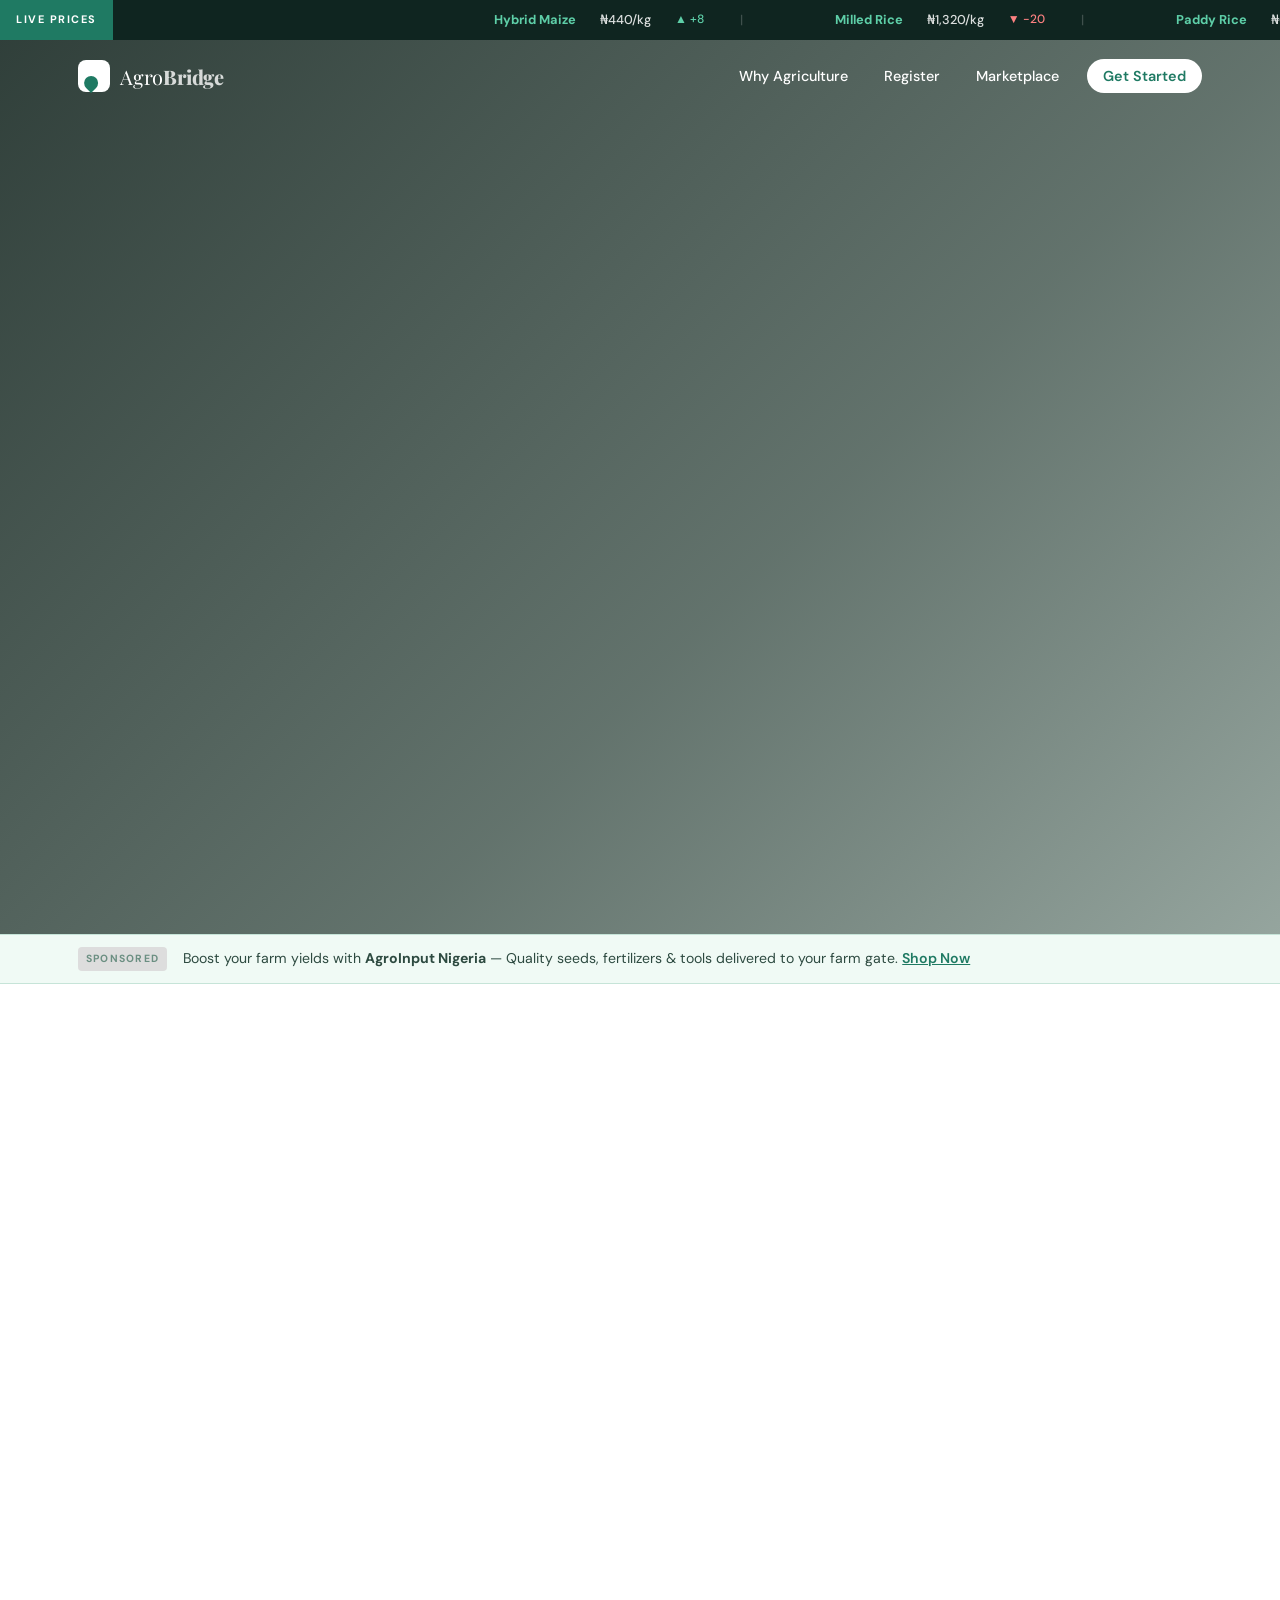
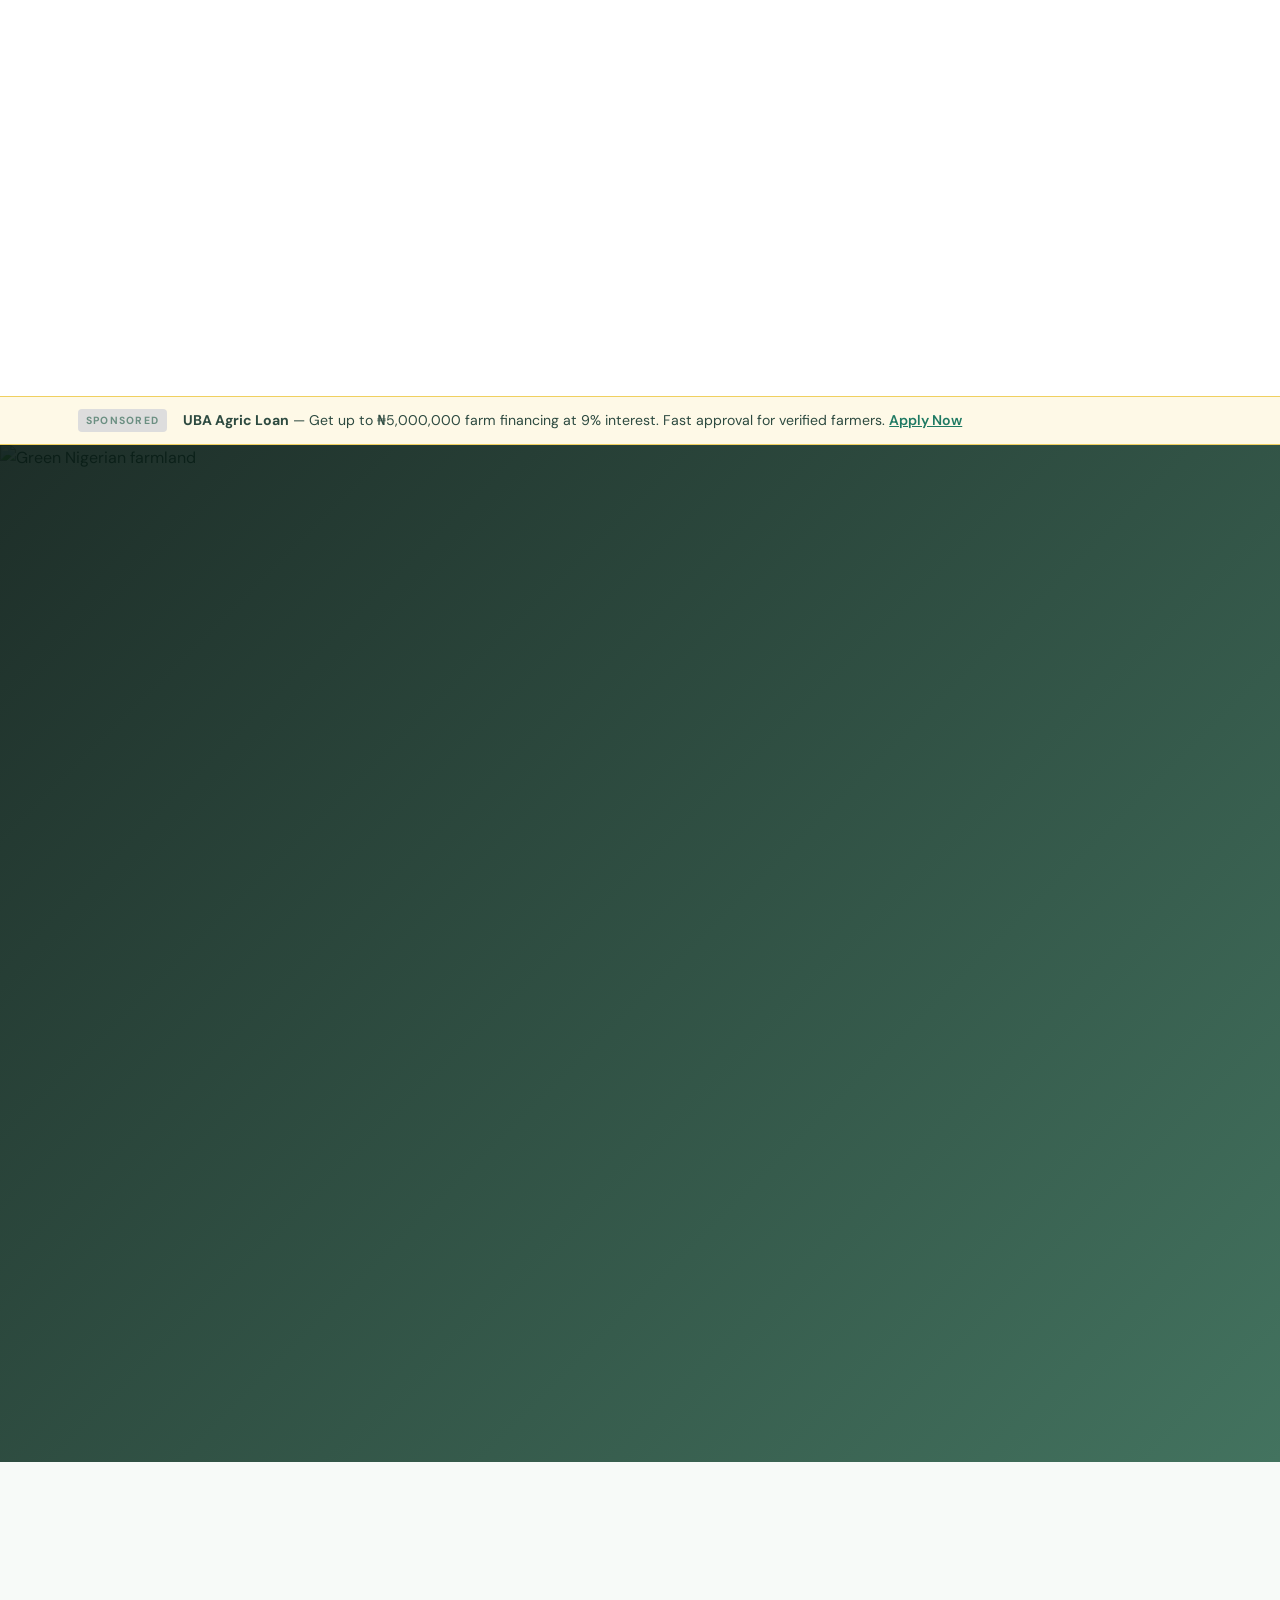
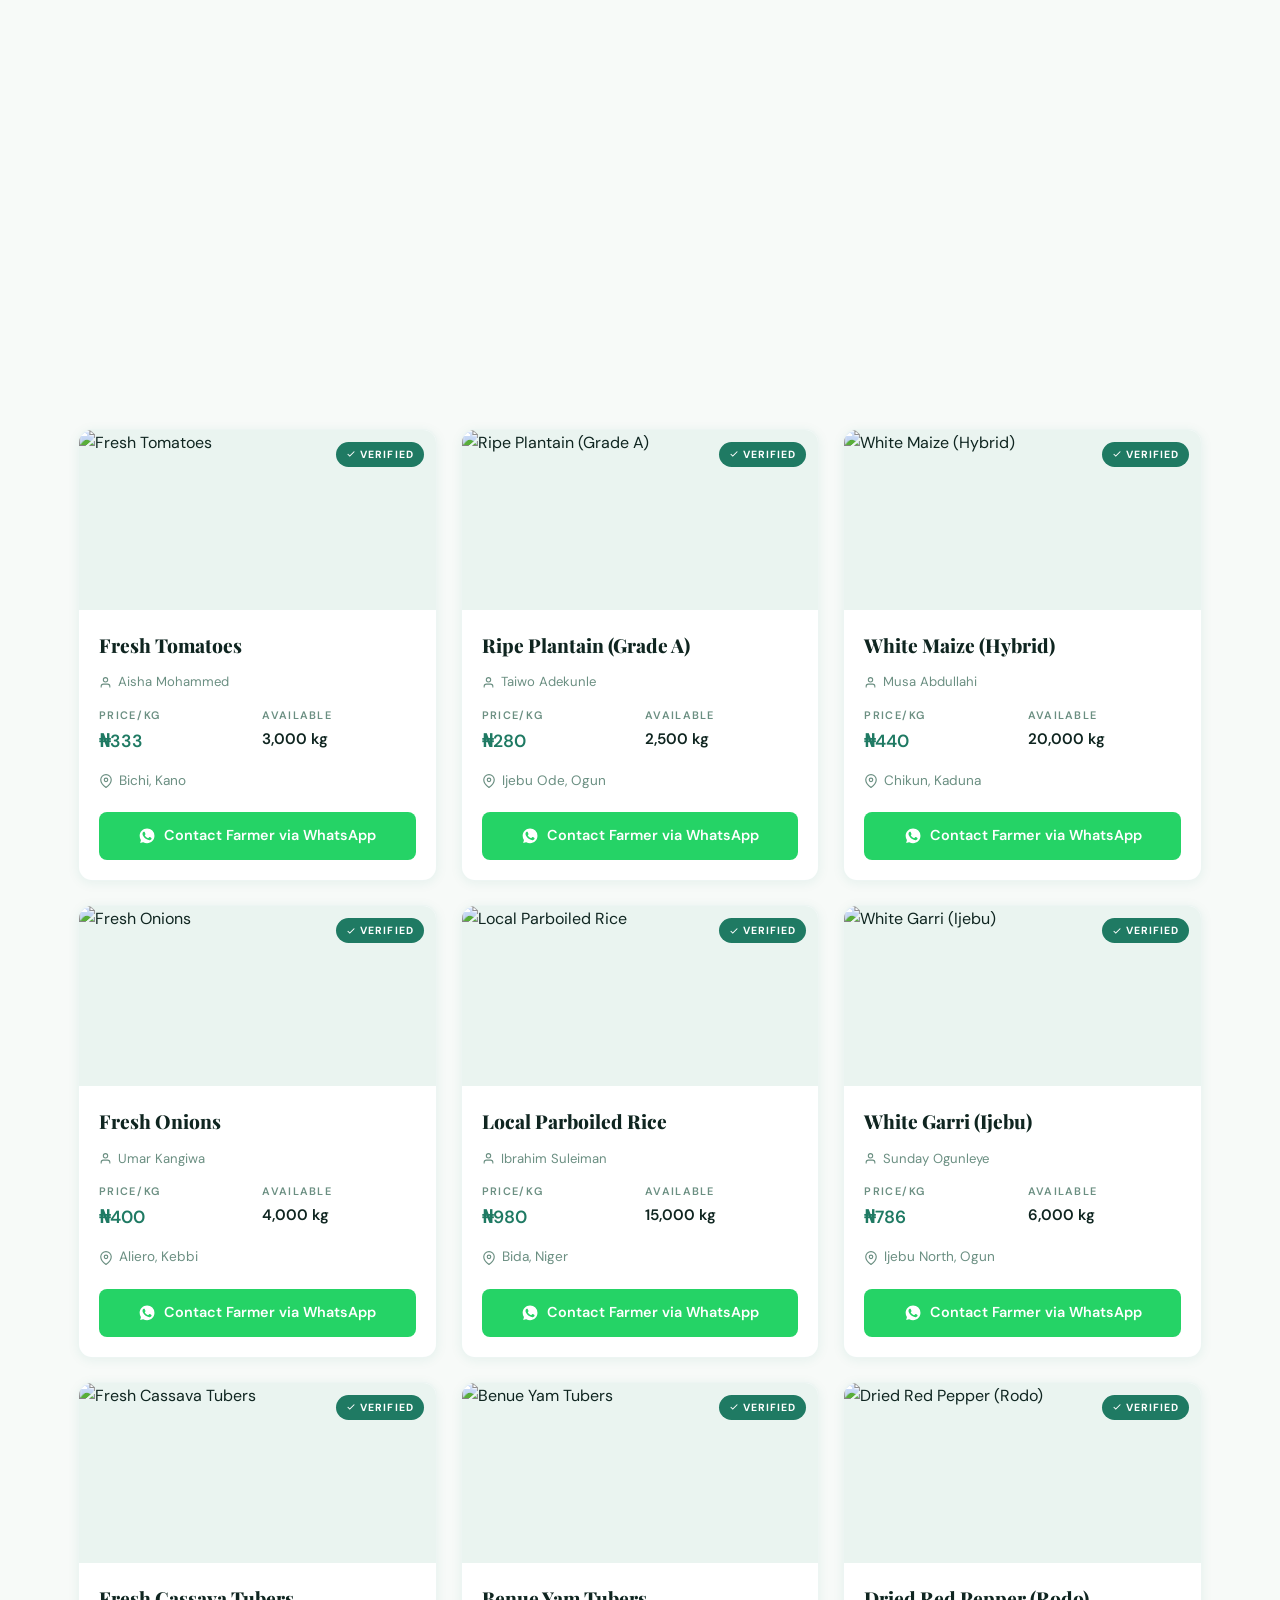
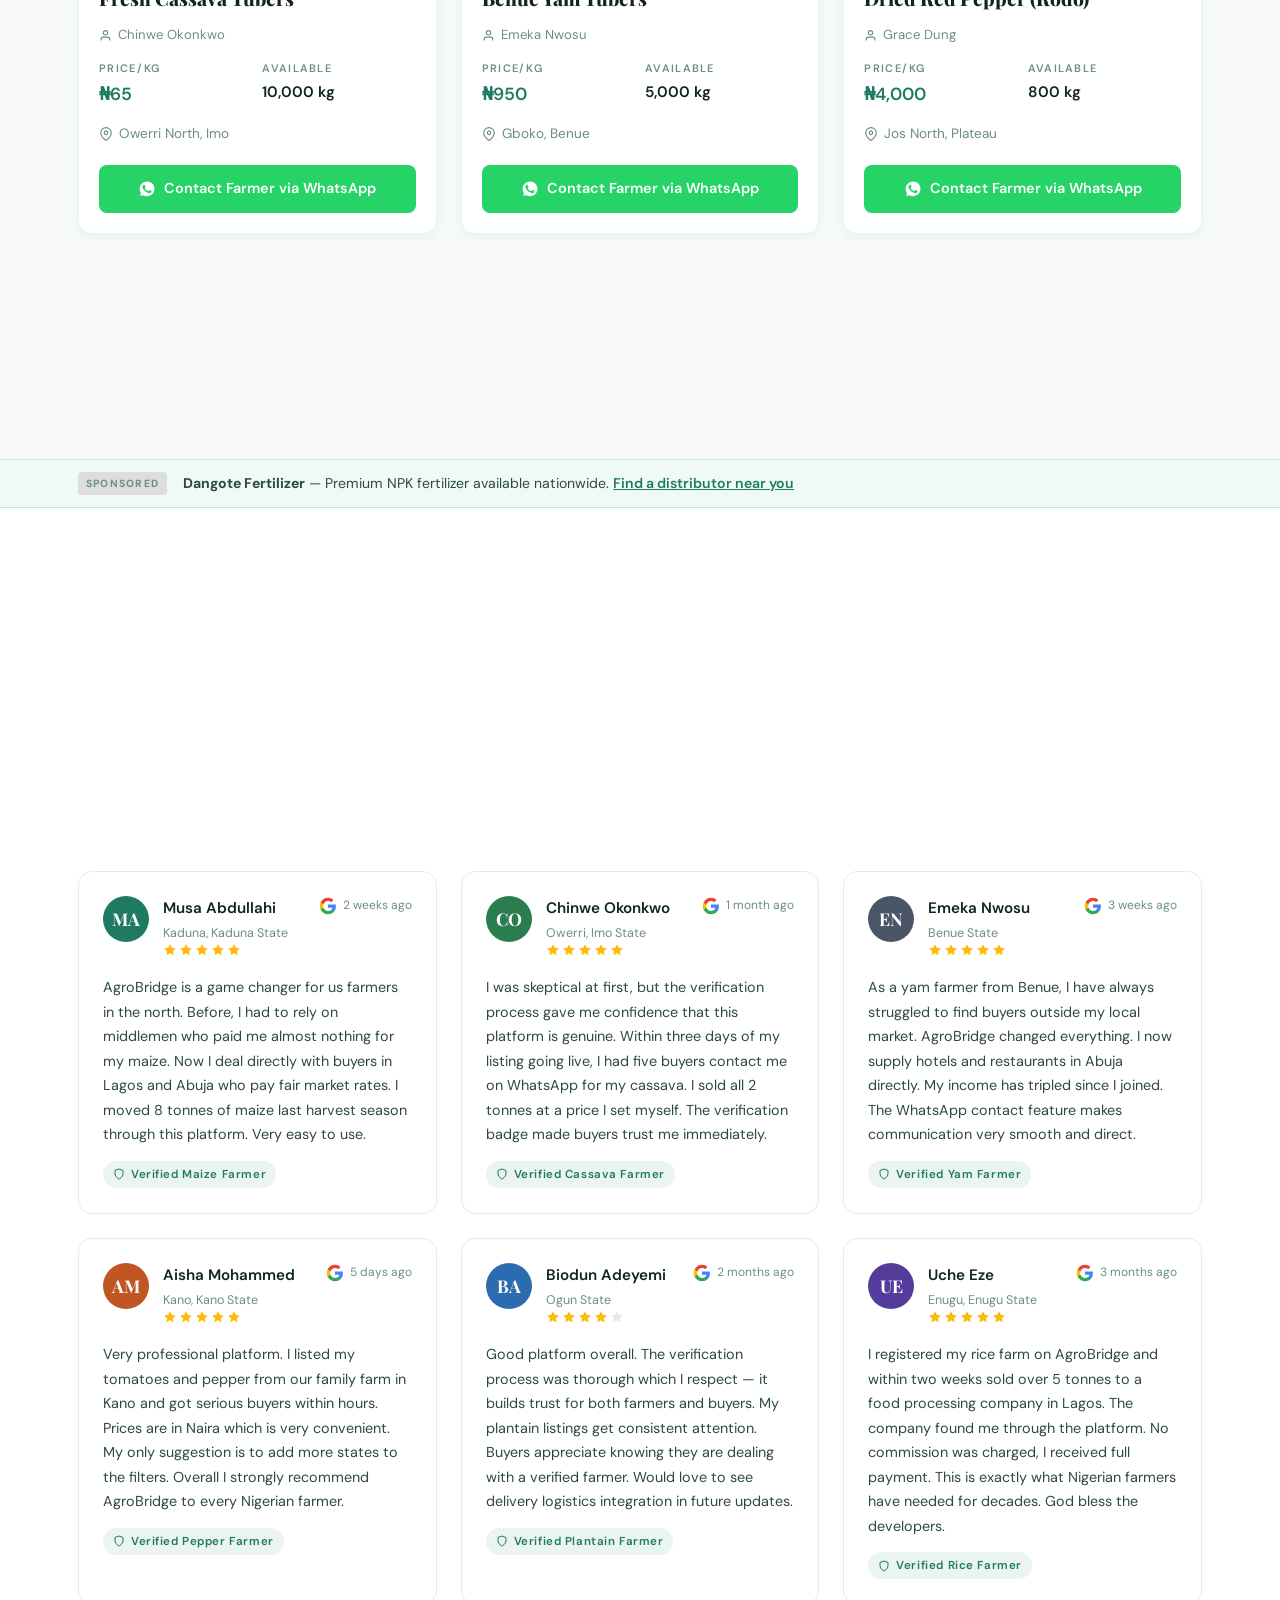
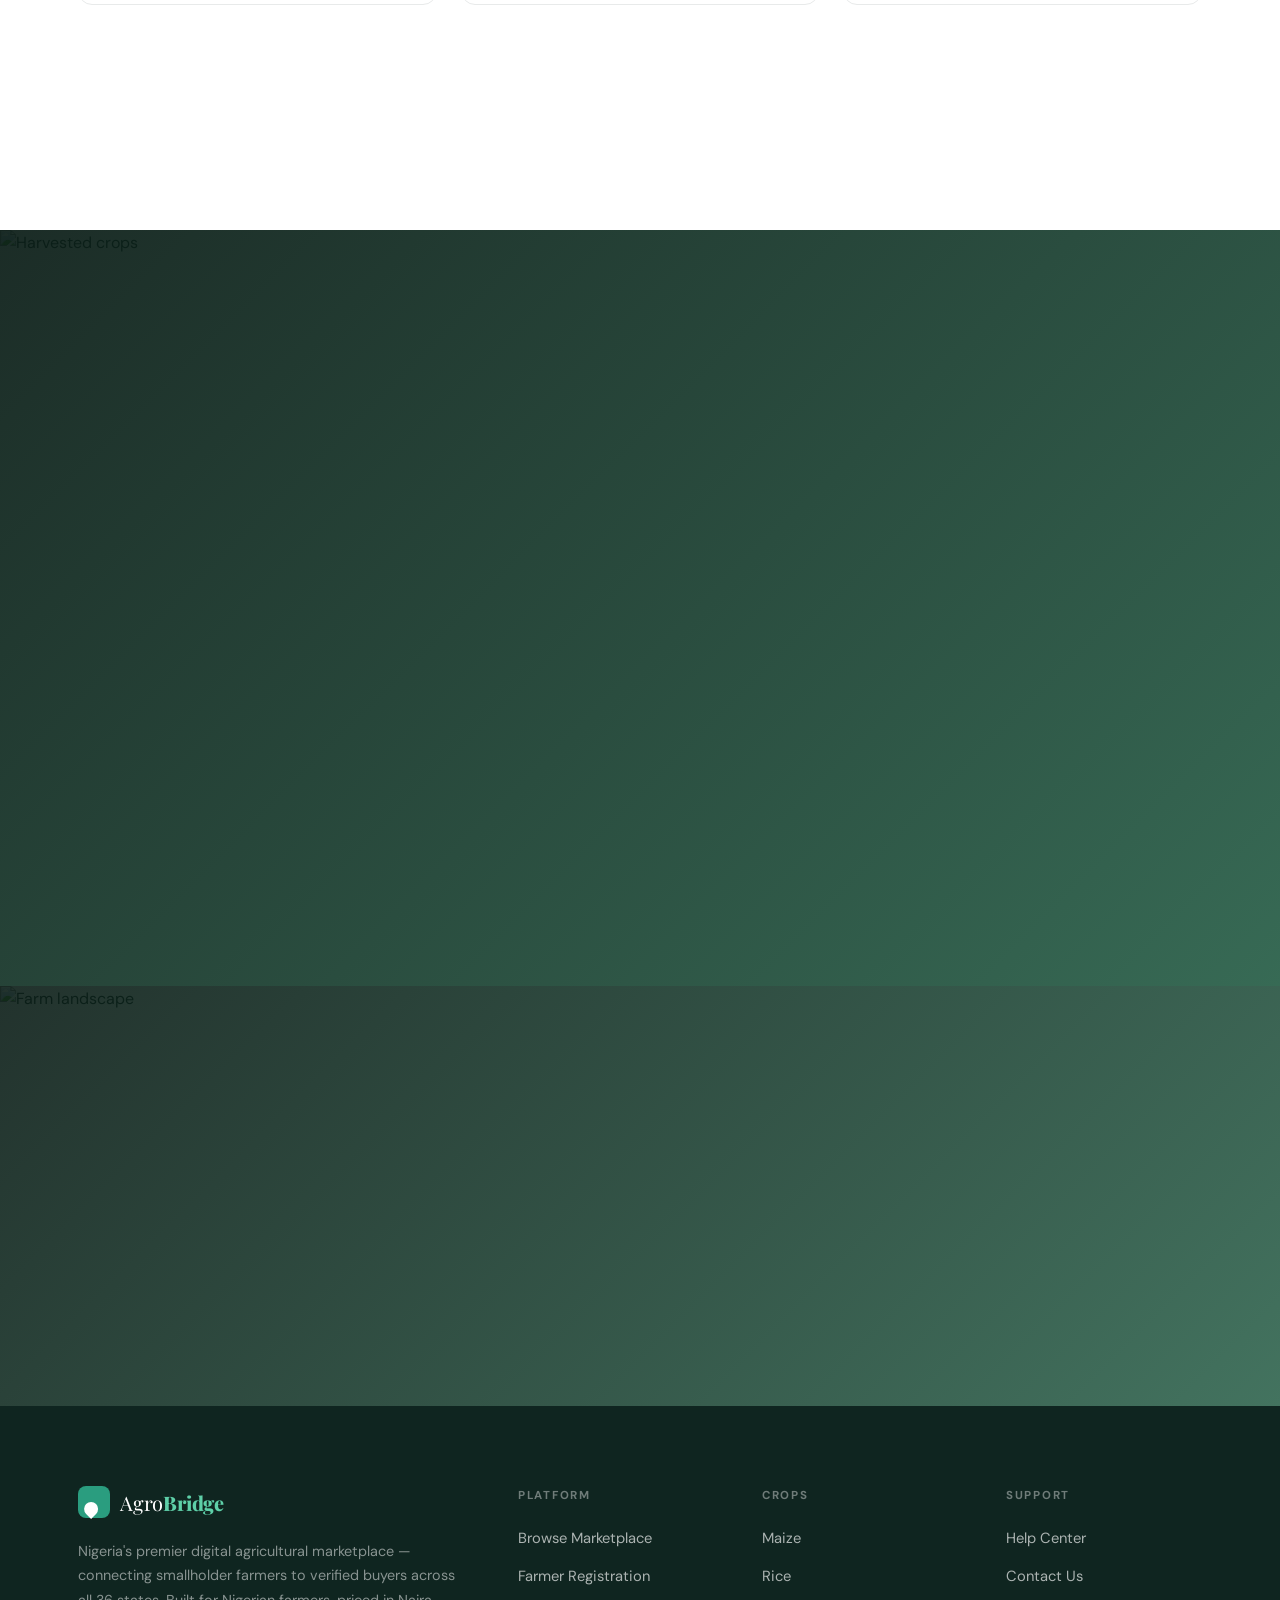
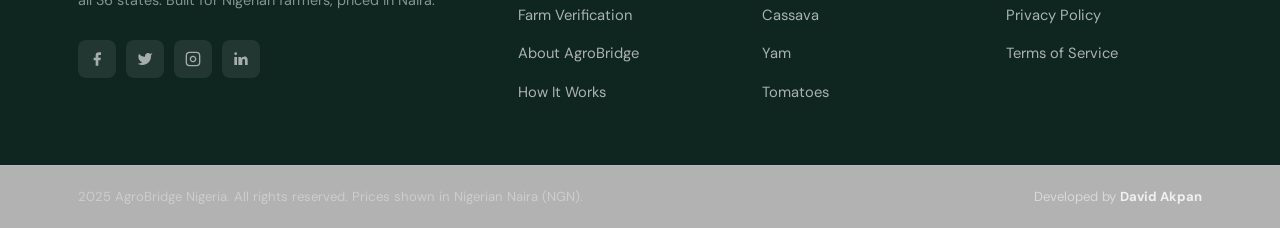
==== index.html @ 6c98a0ea "first commit" ====
<!DOCTYPE html>
<html lang="en">
<head>
  <meta charset="UTF-8" />
  <meta name="viewport" content="width=device-width, initial-scale=1.0" />
  <title>AgroBridge Nigeria — Connecting Farmers to Buyers</title>
  <link rel="preconnect" href="https://fonts.googleapis.com" />
  <link rel="preconnect" href="https://fonts.gstatic.com" crossorigin />
  <link href="https://fonts.googleapis.com/css2?family=Playfair+Display:wght@700;800;900&family=DM+Sans:ital,opsz,wght@0,9..40,300;0,9..40,400;0,9..40,500;0,9..40,600;1,9..40,400&display=swap" rel="stylesheet" />
  <link rel="stylesheet" href="style.css">
</head>
<body>

  <!-- TICKER -->
  <div class="ticker-wrap" id="ticker">
    <div class="ticker-label">LIVE PRICES</div>
    <div class="ticker-track" id="tickerTrack">
      <div class="ticker-inner" id="tickerInner"></div>
    </div>
  </div>

  <!-- NAVBAR -->
  <nav class="navbar" id="navbar">
    <div class="nav-container">
      <a href="index.html" class="logo">
        <span class="logo-mark"></span>
        <span class="logo-text">Agro<strong>Bridge</strong></span>
      </a>
      <ul class="nav-links" id="navLinks">
        <li><a href="#about" class="nav-link">Why Agriculture</a></li>
        <li><a href="#register" class="nav-link">Register</a></li>
        <li><a href="listings.html" class="nav-link">Marketplace</a></li>
        <li><a href="#register" class="nav-link nav-cta">Get Started</a></li>
      </ul>
      <button class="hamburger" id="hamburger" aria-label="Toggle navigation">
        <span class="bar"></span>
        <span class="bar"></span>
        <span class="bar"></span>
      </button>
    </div>
  </nav>

  <!-- HERO -->
  <section class="hero" id="home">
    <div class="hero-media">
      <img src="https://images.unsplash.com/photo-1500937386664-56d1dfef3854?w=1800&auto=format&fit=crop&q=80" alt="Nigerian farm fields" class="hero-bg-img" />
      <div class="hero-overlay"></div>
    </div>
    <div class="hero-body">
      <p class="hero-eyebrow reveal-fade">Nigeria's No.1 Agricultural Marketplace</p>
      <h1 class="hero-headline reveal-fade">Connecting<br /><em>Farmers</em> to Buyers</h1>
      <p class="hero-description reveal-fade">A digital bridge between Nigerian smallholder farmers and commercial buyers. Fair prices in Naira, fresh produce, direct deals — no middlemen.</p>
      <div class="hero-actions reveal-fade">
        <a href="#register" class="btn btn-primary">Register as Farmer</a>
        <a href="listings.html" class="btn btn-ghost">Browse Crops</a>
      </div>
    </div>
    <div class="hero-stats-bar reveal-fade">
      <div class="hero-stat">
        <span class="hero-stat-num" data-target="1200">0</span><span class="hero-stat-plus">+</span>
        <span class="hero-stat-label">Registered Farmers</span>
      </div>
      <div class="hero-stat-divider"></div>
      <div class="hero-stat">
        <span class="hero-stat-num" data-target="340">0</span><span class="hero-stat-plus">+</span>
        <span class="hero-stat-label">Crop Varieties</span>
      </div>
      <div class="hero-stat-divider"></div>
      <div class="hero-stat">
        <span class="hero-stat-num" data-target="36">0</span>
        <span class="hero-stat-label">States Covered</span>
      </div>
    </div>
  </section>

  <!-- AD BANNER 1 -->
  <div class="ad-strip">
    <div class="container ad-strip-inner">
      <span class="ad-label">Sponsored</span>
      <p>Boost your farm yields with <strong>AgroInput Nigeria</strong> — Quality seeds, fertilizers &amp; tools delivered to your farm gate. <a href="#">Shop Now</a></p>
    </div>
  </div>

  <!-- AGRICULTURE IMPORTANCE -->
  <section class="about" id="about">
    <div class="container">
      <div class="about-grid">
        <div class="about-left">
          <span class="section-tag reveal-fade">Why It Matters</span>
          <h2 class="section-heading reveal-fade">Agriculture feeds<br /><em>Nigeria</em></h2>
          <p class="about-lead reveal-fade">Nigerian smallholder farmers produce over 80% of the country's food supply yet struggle with market access, price exploitation, and poor visibility to buyers. AgroBridge ends that.</p>
          <div class="pillars reveal-fade">
            <div class="pillar">
              <div class="pillar-accent"></div>
              <div>
                <h4>National Food Security</h4>
                <p>Nigeria's agriculture sector employs nearly 50% of the working population. Direct market access means more food, better prices, and stronger rural livelihoods across all 36 states.</p>
              </div>
            </div>
            <div class="pillar">
              <div class="pillar-accent"></div>
              <div>
                <h4>Fair Economic Returns</h4>
                <p>Agriculture contributes over 25% of Nigeria's GDP. When farmers earn fair prices in Naira, entire communities thrive — from Kaduna to Enugu, Benue to Kebbi.</p>
              </div>
            </div>
            <div class="pillar">
              <div class="pillar-accent"></div>
              <div>
                <h4>Direct Market Access</h4>
                <p>AgroBridge removes traders and middlemen. Farmers set their own prices, buyers negotiate directly, and profits return where they matter most — the farm.</p>
              </div>
            </div>
          </div>
          <div class="about-cta reveal-fade">
            <a href="#register" class="btn btn-primary">Join as a Farmer Today</a>
            <a href="listings.html" class="btn btn-outline">See Available Crops</a>
          </div>
        </div>
        <div class="about-right reveal-fade">
          <div class="about-img-stack">
            <img src="https://images.unsplash.com/photo-1464226184884-fa280b87c399?w=700&auto=format&fit=crop&q=80" alt="Nigerian farmers in the field" class="about-img-main" />
            <img src="https://images.unsplash.com/photo-1574943320219-553eb213f72d?w=400&auto=format&fit=crop&q=80" alt="Crop harvest" class="about-img-secondary" />
            <div class="about-badge">
              <span class="badge-pct">80<em>%</em></span>
              <span class="badge-caption">of Nigeria's food from smallholder farms</span>
            </div>
          </div>
        </div>
      </div>
    </div>
  </section>

  <!-- AD BANNER 2 -->
  <div class="ad-strip ad-strip-alt">
    <div class="container ad-strip-inner">
      <span class="ad-label">Sponsored</span>
      <p><strong>UBA Agric Loan</strong> — Get up to ₦5,000,000 farm financing at 9% interest. Fast approval for verified farmers. <a href="#">Apply Now</a></p>
    </div>
  </div>

  <!-- FARMER REGISTRATION -->
  <section class="register" id="register">
    <div class="register-media">
      <img src="https://images.unsplash.com/photo-1586771107445-d3ca888129ff?w=1600&auto=format&fit=crop&q=80" alt="Green Nigerian farmland" class="register-bg-img" />
      <div class="register-overlay"></div>
    </div>
    <div class="container register-layout">
      <div class="register-copy">
        <span class="section-tag light reveal-fade">Join the Platform</span>
        <h2 class="section-heading light reveal-fade">Register as a<br /><em>Nigerian Farmer</em></h2>
        <p class="register-lead reveal-fade">List your crops, set your price in Naira, and connect directly with verified buyers across Nigeria.</p>
        <ul class="perks reveal-fade">
          <li><span class="perk-dot"></span>Free to join — always</li>
          <li><span class="perk-dot"></span>List unlimited crops in Naira</li>
          <li><span class="perk-dot"></span>Direct buyer contact via WhatsApp</li>
          <li><span class="perk-dot"></span>Verified farmer badge after ID check</li>
          <li><span class="perk-dot"></span>Zero commission charged</li>
        </ul>
        <div class="register-cta-note reveal-fade">
          After registration, you will be taken to a <strong>secure verification page</strong> where we confirm your identity and farm details. Your verified profile will then appear in our marketplace.
        </div>
      </div>
      <div class="form-card reveal-fade">
        <h3 class="form-card-title">Farmer Registration</h3>
        <p class="form-card-sub">Step 1 of 2 — Basic Information</p>
        <form id="farmerForm" novalidate>
          <div class="field">
            <label for="farmerName">Full Name</label>
            <input type="text" id="farmerName" placeholder="e.g. Emeka Okafor" autocomplete="name" />
            <span class="field-error" id="nameError"></span>
          </div>
          <div class="field">
            <label for="farmerPhone">Phone Number (WhatsApp)</label>
            <input type="tel" id="farmerPhone" placeholder="e.g. 08012345678" autocomplete="tel" />
            <span class="field-error" id="phoneError"></span>
          </div>
          <div class="field">
            <label for="farmerState">State</label>
            <select id="farmerState">
              <option value="">Select your state</option>
              <option>Abia</option><option>Adamawa</option><option>Akwa Ibom</option><option>Anambra</option>
              <option>Bauchi</option><option>Bayelsa</option><option>Benue</option><option>Borno</option>
              <option>Cross River</option><option>Delta</option><option>Ebonyi</option><option>Edo</option>
              <option>Ekiti</option><option>Enugu</option><option>FCT Abuja</option><option>Gombe</option>
              <option>Imo</option><option>Jigawa</option><option>Kaduna</option><option>Kano</option>
              <option>Katsina</option><option>Kebbi</option><option>Kogi</option><option>Kwara</option>
              <option>Lagos</option><option>Nasarawa</option><option>Niger</option><option>Ogun</option>
              <option>Ondo</option><option>Osun</option><option>Oyo</option><option>Plateau</option>
              <option>Rivers</option><option>Sokoto</option><option>Taraba</option><option>Yobe</option><option>Zamfara</option>
            </select>
            <span class="field-error" id="stateError"></span>
          </div>
          <div class="field">
            <label for="farmerLGA">LGA / Town</label>
            <input type="text" id="farmerLGA" placeholder="e.g. Ikeja, Lagos" />
            <span class="field-error" id="lgaError"></span>
          </div>
          <div class="field-row">
            <div class="field">
              <label for="cropType">Primary Crop</label>
              <select id="cropType">
                <option value="">Select crop</option>
                <option>Maize</option><option>Cassava</option><option>Rice</option>
                <option>Tomatoes</option><option>Yam</option><option>Soybean</option>
                <option>Cocoa</option><option>Plantain</option><option>Groundnuts</option>
                <option>Pepper</option><option>Onions</option><option>Palm Oil</option><option>Other</option>
              </select>
              <span class="field-error" id="cropError"></span>
            </div>
            <div class="field">
              <label for="farmSize">Farm Size (acres)</label>
              <input type="number" id="farmSize" placeholder="e.g. 5" min="0.1" step="0.1" />
              <span class="field-error" id="sizeError"></span>
            </div>
          </div>
          <button type="submit" class="btn btn-primary btn-block">Proceed to Verification</button>
          <div class="form-success hidden" id="formSuccess">Information saved. Redirecting you to the secure verification page...</div>
        </form>
      </div>
    </div>
  </section>

  <!-- CROP LISTINGS PREVIEW -->
  <section class="listings-preview" id="listings">
    <div class="container">
      <div class="listings-header">
        <div>
          <span class="section-tag reveal-fade">Live Marketplace</span>
          <h2 class="section-heading reveal-fade">Fresh Crops,<br /><em>Priced in Naira</em></h2>
          <p class="section-sub reveal-fade">Browse verified crop listings from Nigerian farmers across all 36 states. Prices updated daily.</p>
        </div>
        <a href="listings.html" class="btn btn-primary reveal-fade">View Full Marketplace</a>
      </div>

      <!-- Search preview -->
      <div class="search-wrap reveal-fade">
        <div class="search-box">
          <svg class="search-icon" viewBox="0 0 24 24" fill="none" stroke="currentColor" stroke-width="2"><circle cx="11" cy="11" r="8"/><path d="m21 21-4.35-4.35"/></svg>
          <input type="text" id="searchInput" placeholder="Search crops by name or state..." />
          <button class="search-clear hidden" id="searchClear" aria-label="Clear">
            <svg viewBox="0 0 24 24" fill="none" stroke="currentColor" stroke-width="2.5"><line x1="18" y1="6" x2="6" y2="18"/><line x1="6" y1="6" x2="18" y2="18"/></svg>
          </button>
        </div>
        <div class="filter-row">
          <button class="filter-chip active" data-filter="all">All</button>
          <button class="filter-chip" data-filter="Maize">Maize</button>
          <button class="filter-chip" data-filter="Rice">Rice</button>
          <button class="filter-chip" data-filter="Tomatoes">Tomatoes</button>
          <button class="filter-chip" data-filter="Cassava">Cassava</button>
          <button class="filter-chip" data-filter="Yam">Yam</button>
          <button class="filter-chip" data-filter="Pepper">Pepper</button>
        </div>
      </div>

      <div class="crops-grid" id="cropsGrid"></div>
      <div class="no-results hidden" id="noResults">
        <p>No crops match your current search.</p>
        <button class="btn btn-outline" id="clearSearch">Clear Search</button>
      </div>

      <div class="listings-view-all reveal-fade">
        <a href="listings.html" class="btn btn-primary">View All Listings on Marketplace</a>
      </div>
    </div>
  </section>

  <!-- AD BANNER 3 -->
  <div class="ad-strip">
    <div class="container ad-strip-inner">
      <span class="ad-label">Sponsored</span>
      <p><strong>Dangote Fertilizer</strong> — Premium NPK fertilizer available nationwide. <a href="#">Find a distributor near you</a></p>
    </div>
  </div>

  <!-- REVIEWS / TESTIMONIALS -->
  <section class="reviews" id="reviews">
    <div class="container">
      <span class="section-tag reveal-fade">Farmer Reviews</span>
      <h2 class="section-heading reveal-fade">What Nigerian Farmers<br /><em>Are Saying</em></h2>
      <p class="section-sub reveal-fade">Real farmers. Real results. Verified reviews from our community.</p>
      <div class="reviews-grid" id="reviewsGrid"></div>
      <div class="reviews-cta reveal-fade">
        <a href="#register" class="btn btn-primary">Join Thousands of Verified Farmers</a>
      </div>
    </div>
  </section>

  <!-- HOW IT WORKS -->
  <section class="how-it-works" id="how">
    <div class="how-media">
      <img src="https://images.unsplash.com/photo-1591922757313-0ef4c0e0a8e4?w=1600&auto=format&fit=crop&q=80" alt="Harvested crops" class="how-bg-img" />
      <div class="how-overlay"></div>
    </div>
    <div class="container how-content">
      <span class="section-tag light reveal-fade">Simple Process</span>
      <h2 class="section-heading light reveal-fade">How AgroBridge<br /><em>Works</em></h2>
      <div class="steps reveal-fade">
        <div class="step">
          <div class="step-num">01</div>
          <h4>Register Your Farm</h4>
          <p>Fill in your basic details and crop information. Takes less than 3 minutes.</p>
        </div>
        <div class="step-arrow"></div>
        <div class="step">
          <div class="step-num">02</div>
          <h4>Verify Your Identity</h4>
          <p>Upload your NIN and farm photos. We verify within 24 hours — completely secure.</p>
        </div>
        <div class="step-arrow"></div>
        <div class="step">
          <div class="step-num">03</div>
          <h4>List Your Crops</h4>
          <p>Set your price in Naira. Your verified listing goes live in our marketplace instantly.</p>
        </div>
        <div class="step-arrow"></div>
        <div class="step">
          <div class="step-num">04</div>
          <h4>Connect with Buyers</h4>
          <p>Buyers contact you directly on WhatsApp. No commission. No middlemen. Pure profit.</p>
        </div>
      </div>
      <div class="how-cta reveal-fade">
        <a href="#register" class="btn btn-primary">Start Now — It's Free</a>
        <a href="listings.html" class="btn btn-ghost">View Marketplace</a>
      </div>
    </div>
  </section>

  <!-- FOOTER -->
  <footer class="footer">
    <div class="footer-cta-band">
      <div class="footer-cta-media">
        <img src="https://images.unsplash.com/photo-1495107334309-fcf20504a5ab?w=1600&auto=format&fit=crop&q=80" alt="Farm landscape" class="footer-cta-img" />
        <div class="footer-cta-overlay"></div>
      </div>
      <div class="container footer-cta-body reveal-fade">
        <h2>Start Selling Your Crops Today</h2>
        <p>Join thousands of verified Nigerian farmers earning fair prices through direct market access.</p>
        <div class="footer-cta-actions">
          <a href="#register" class="btn btn-primary">Register as Farmer</a>
          <a href="listings.html" class="btn btn-ghost">Browse Marketplace</a>
        </div>
      </div>
    </div>
    <div class="footer-main">
      <div class="container footer-cols">
        <div class="footer-brand-col">
          <a href="index.html" class="logo footer-logo">
            <span class="logo-mark"></span>
            <span class="logo-text">Agro<strong>Bridge</strong></span>
          </a>
          <p class="footer-tagline">Nigeria's premier digital agricultural marketplace — connecting smallholder farmers to verified buyers across all 36 states. Built for Nigerian farmers, priced in Naira.</p>
          <div class="social-row">
            <a href="#" class="social-btn" aria-label="Facebook"><svg viewBox="0 0 24 24" fill="currentColor"><path d="M18 2h-3a5 5 0 00-5 5v3H7v4h3v8h4v-8h3l1-4h-4V7a1 1 0 011-1h3z"/></svg></a>
            <a href="#" class="social-btn" aria-label="Twitter"><svg viewBox="0 0 24 24" fill="currentColor"><path d="M23 3a10.9 10.9 0 01-3.14 1.53 4.48 4.48 0 00-7.86 3v1A10.66 10.66 0 013 4s-4 9 5 13a11.64 11.64 0 01-7 2c9 5 20 0 20-11.5a4.5 4.5 0 00-.08-.83A7.72 7.72 0 0023 3z"/></svg></a>
            <a href="#" class="social-btn" aria-label="Instagram"><svg viewBox="0 0 24 24" fill="none" stroke="currentColor" stroke-width="2"><rect x="2" y="2" width="20" height="20" rx="5"/><path d="M16 11.37A4 4 0 1112.63 8 4 4 0 0116 11.37z"/><line x1="17.5" y1="6.5" x2="17.51" y2="6.5"/></svg></a>
            <a href="#" class="social-btn" aria-label="LinkedIn"><svg viewBox="0 0 24 24" fill="currentColor"><path d="M16 8a6 6 0 016 6v7h-4v-7a2 2 0 00-4 0v7H8V9h4v1.765C13.396 9.506 14.164 9 15.5 9c2.046 0 4.5 1.319 4.5 5z"/><rect x="2" y="9" width="4" height="12"/><circle cx="4" cy="4" r="2"/></svg></a>
          </div>
        </div>
        <div class="footer-nav-col">
          <h5>Platform</h5>
          <ul>
            <li><a href="listings.html">Browse Marketplace</a></li>
            <li><a href="#register">Farmer Registration</a></li>
            <li><a href="verify.html">Farm Verification</a></li>
            <li><a href="#about">About AgroBridge</a></li>
            <li><a href="#how">How It Works</a></li>
          </ul>
        </div>
        <div class="footer-nav-col">
          <h5>Crops</h5>
          <ul>
            <li><a href="listings.html">Maize</a></li>
            <li><a href="listings.html">Rice</a></li>
            <li><a href="listings.html">Cassava</a></li>
            <li><a href="listings.html">Yam</a></li>
            <li><a href="listings.html">Tomatoes</a></li>
          </ul>
        </div>
        <div class="footer-nav-col">
          <h5>Support</h5>
          <ul>
            <li><a href="#">Help Center</a></li>
            <li><a href="#">Contact Us</a></li>
            <li><a href="#">Privacy Policy</a></li>
            <li><a href="#">Terms of Service</a></li>
          </ul>
        </div>
      </div>
    </div>
    <div class="footer-bar">
      <div class="container footer-bar-inner">
        <p>2025 AgroBridge Nigeria. All rights reserved. Prices shown in Nigerian Naira (NGN).</p>
        <p class="footer-credit">Developed by <strong>David Akpan</strong></p>
      </div>
    </div>
  </footer>

  <button class="back-top hidden" id="backTop" aria-label="Back to top">
    <svg viewBox="0 0 24 24" fill="none" stroke="currentColor" stroke-width="2.5"><polyline points="18 15 12 9 6 15"/></svg>
  </button>

  <script src="https://cdnjs.cloudflare.com/ajax/libs/gsap/3.12.5/gsap.min.js"></script>
  <script src="https://cdnjs.cloudflare.com/ajax/libs/gsap/3.12.5/ScrollTrigger.min.js"></script>
  <script src="app.js"></script>
</body>
</html>
---- style.css ----
/* ============================================================
   AGROBRIDGE NIGERIA — MASTER STYLESHEET
   ============================================================ */

:root {
  --green:        #1F7A63;
  --green-dark:   #155a48;
  --green-light:  #2a9d7f;
  --green-mist:   #eaf4f0;
  --green-border: #c6e4d8;
  --white:        #ffffff;
  --off-white:    #f7faf8;
  --ink:          #0f2520;
  --ink-mid:      #2d4a40;
  --ink-muted:    #6b8f82;
  --font-display: 'Playfair Display', serif;
  --font-body:    'DM Sans', sans-serif;
  --ticker-h:     40px;
  --nav-h:        72px;
  --radius:       14px;
  --radius-sm:    8px;
  --transition:   0.35s cubic-bezier(0.4, 0, 0.2, 1);
  --shadow-sm:    0 2px 12px rgba(31,122,99,0.08);
  --shadow-md:    0 6px 28px rgba(31,122,99,0.14);
  --shadow-lg:    0 16px 56px rgba(31,122,99,0.20);
}

*, *::before, *::after { box-sizing: border-box; margin: 0; padding: 0; }
html { scroll-behavior: smooth; -webkit-font-smoothing: antialiased; }
body { font-family: var(--font-body); color: var(--ink); background: var(--white); overflow-x: hidden; line-height: 1.65; }
img { max-width: 100%; display: block; object-fit: cover; }
a { text-decoration: none; color: inherit; }
ul { list-style: none; }
input, select, textarea, button { font-family: inherit; font-size: inherit; }
textarea { resize: vertical; }

.container { max-width: 1180px; margin: 0 auto; padding: 0 28px; }
.hidden { display: none !important; }

/* ============================================================
   TICKER
   ============================================================ */
.ticker-wrap {
  position: fixed;
  top: 0; left: 0; right: 0;
  z-index: 1100;
  height: var(--ticker-h);
  background: var(--ink);
  display: flex;
  align-items: center;
  overflow: hidden;
}
.ticker-label {
  flex-shrink: 0;
  background: var(--green);
  color: var(--white);
  font-size: 0.68rem;
  font-weight: 700;
  letter-spacing: 0.14em;
  padding: 0 16px;
  height: 100%;
  display: flex;
  align-items: center;
  white-space: nowrap;
}
.ticker-track {
  flex: 1;
  overflow: hidden;
  position: relative;
}
.ticker-inner {
  display: flex;
  gap: 0;
  will-change: transform;
}
.ticker-item {
  display: inline-flex;
  align-items: center;
  gap: 24px;
  padding: 0 40px;
  white-space: nowrap;
  font-size: 0.8rem;
  color: rgba(255,255,255,0.85);
  font-weight: 500;
  opacity: 0;
  transition: opacity 0.8s ease;
}
.ticker-item.visible { opacity: 1; }
.ticker-item strong { color: #5ecfa8; font-weight: 700; }
.ticker-sep {
  color: rgba(255,255,255,0.2);
  margin: 0 12px;
}

/* ============================================================
   NAVBAR
   ============================================================ */
.navbar {
  position: fixed;
  top: var(--ticker-h);
  left: 0; right: 0;
  z-index: 1000;
  height: var(--nav-h);
  transition: background var(--transition), box-shadow var(--transition);
}
.navbar.scrolled,
.navbar.navbar-light {
  background: var(--white);
  box-shadow: 0 2px 20px rgba(15,37,32,0.10);
}
.nav-container {
  max-width: 1180px;
  margin: 0 auto;
  padding: 0 28px;
  height: 100%;
  display: flex;
  align-items: center;
  justify-content: space-between;
}

/* Logo */
.logo { display: flex; align-items: center; gap: 10px; transition: opacity var(--transition); }
.logo:hover { opacity: 0.85; }
.logo-mark {
  width: 32px; height: 32px;
  background: var(--green);
  border-radius: 8px;
  position: relative;
  flex-shrink: 0;
  transition: background var(--transition);
}
.logo-mark::after {
  content: '';
  position: absolute;
  top: 50%; left: 50%;
  transform: translate(-50%,-50%);
  width: 14px; height: 14px;
  background: var(--white);
  border-radius: 50% 50% 50% 0;
  rotate: -45deg;
}
.logo-text { font-family: var(--font-display); font-size: 1.25rem; letter-spacing: -0.01em; color: var(--ink); transition: color var(--transition); }
.logo-text strong { color: var(--green); font-weight: 800; }
.navbar:not(.scrolled):not(.navbar-light) .logo-text { color: var(--white); }
.navbar:not(.scrolled):not(.navbar-light) .logo-text strong { color: rgba(255,255,255,0.8); }
.navbar:not(.scrolled):not(.navbar-light) .logo-mark { background: var(--white); }
.navbar:not(.scrolled):not(.navbar-light) .logo-mark::after { background: var(--green); }

/* Nav links */
.nav-links { display: flex; align-items: center; gap: 4px; }
.nav-link {
  font-size: 0.9rem;
  font-weight: 500;
  padding: 8px 16px;
  border-radius: 999px;
  color: var(--white);
  transition: all var(--transition);
}
.navbar.scrolled .nav-link,
.navbar.navbar-light .nav-link { color: var(--ink-mid); }
.nav-link:hover { background: rgba(255,255,255,0.15); color: var(--white); }
.navbar.scrolled .nav-link:hover,
.navbar.navbar-light .nav-link:hover { background: var(--green-mist); color: var(--green); }
.nav-link-active { color: var(--green) !important; font-weight: 600; }
.nav-cta {
  background: var(--white);
  color: var(--green) !important;
  font-weight: 600;
  margin-left: 8px;
}
.nav-cta:hover { background: var(--green) !important; color: var(--white) !important; }
.navbar.scrolled .nav-cta,
.navbar.navbar-light .nav-cta { background: var(--green); color: var(--white) !important; }
.navbar.scrolled .nav-cta:hover,
.navbar.navbar-light .nav-cta:hover { background: var(--green-dark) !important; }

/* Hamburger */
.hamburger { display: none; flex-direction: column; gap: 5px; background: none; border: none; cursor: pointer; padding: 6px; }
.bar { display: block; width: 24px; height: 2px; background: var(--white); border-radius: 2px; transition: all 0.3s ease; }
.navbar.scrolled .bar,
.navbar.navbar-light .bar { background: var(--ink); }
.hamburger.open .bar:nth-child(1) { transform: translateY(7px) rotate(45deg); }
.hamburger.open .bar:nth-child(2) { opacity: 0; transform: scaleX(0); }
.hamburger.open .bar:nth-child(3) { transform: translateY(-7px) rotate(-45deg); }

/* ============================================================
   BUTTONS
   ============================================================ */
.btn {
  display: inline-flex; align-items: center; gap: 8px;
  padding: 14px 30px;
  border-radius: 999px;
  font-weight: 600; font-size: 0.95rem; letter-spacing: 0.01em;
  cursor: pointer;
  border: 2px solid transparent;
  transition: all var(--transition);
  white-space: nowrap;
}
.btn-primary { background: var(--green); color: var(--white); border-color: var(--green); }
.btn-primary:hover { background: var(--green-dark); border-color: var(--green-dark); transform: translateY(-2px); box-shadow: 0 8px 24px rgba(31,122,99,0.32); }
.btn-ghost { background: rgba(255,255,255,0.12); color: var(--white); border-color: rgba(255,255,255,0.5); backdrop-filter: blur(6px); }
.btn-ghost:hover { background: rgba(255,255,255,0.22); border-color: var(--white); transform: translateY(-2px); }
.btn-outline { background: transparent; color: var(--green); border-color: var(--green); }
.btn-outline:hover { background: var(--green); color: var(--white); transform: translateY(-2px); }
.btn-block { width: 100%; justify-content: center; }

/* ============================================================
   SECTION HELPERS
   ============================================================ */
.section-tag {
  display: inline-block;
  font-size: 0.72rem; font-weight: 600; letter-spacing: 0.18em; text-transform: uppercase;
  color: var(--green); background: var(--green-mist); border: 1px solid var(--green-border);
  padding: 5px 14px; border-radius: 999px; margin-bottom: 18px;
}
.section-tag.light { color: rgba(255,255,255,0.9); background: rgba(255,255,255,0.12); border-color: rgba(255,255,255,0.25); }
.section-heading {
  font-family: var(--font-display);
  font-size: clamp(2rem, 4vw, 3rem);
  font-weight: 800; line-height: 1.15; color: var(--ink); margin-bottom: 20px;
}
.section-heading em { font-style: italic; color: var(--green); }
.section-heading.light { color: var(--white); }
.section-heading.light em { color: rgba(255,255,255,0.75); }
.section-sub { color: var(--ink-muted); font-size: 1rem; line-height: 1.7; max-width: 560px; margin-bottom: 36px; }

/* FORM FIELDS */
.field { display: flex; flex-direction: column; gap: 6px; }
.field label { font-size: 0.78rem; font-weight: 600; color: var(--ink-mid); letter-spacing: 0.04em; text-transform: uppercase; }
.field input,
.field select,
.field textarea {
  width: 100%; padding: 12px 16px;
  border: 1.5px solid var(--green-border); border-radius: var(--radius-sm);
  background: var(--white); color: var(--ink); font-size: 0.95rem;
  transition: border-color var(--transition), box-shadow var(--transition);
  outline: none; appearance: none;
}
.field input:focus, .field select:focus, .field textarea:focus { border-color: var(--green); box-shadow: 0 0 0 3px rgba(31,122,99,0.12); }
.field input.error, .field select.error { border-color: #d64040; }
.field-error { font-size: 0.78rem; color: #d64040; min-height: 16px; font-weight: 500; }
.field-hint { font-size: 0.76rem; color: var(--ink-muted); }
.field-row { display: grid; grid-template-columns: 1fr 1fr; gap: 16px; }
.form-success { margin-top: 14px; padding: 12px 16px; background: var(--green-mist); border: 1px solid var(--green-border); border-radius: var(--radius-sm); color: var(--green-dark); font-weight: 500; font-size: 0.9rem; }

/* ============================================================
   TICKER OFFSET — body needs top padding for ticker + nav
   ============================================================ */
body { padding-top: calc(var(--ticker-h) + var(--nav-h)); }
.hero { margin-top: calc(-1 * (var(--ticker-h) + var(--nav-h))); padding-top: calc(var(--ticker-h) + var(--nav-h)); }

/* ============================================================
   HERO
   ============================================================ */
.hero {
  position: relative;
  min-height: 100vh;
  display: flex; flex-direction: column; justify-content: center;
  overflow: hidden;
}
.hero-media { position: absolute; inset: 0; z-index: 0; }
.hero-bg-img { width: 100%; height: 100%; object-fit: cover; object-position: center; }
.hero-overlay { position: absolute; inset: 0; background: linear-gradient(135deg, rgba(10,28,22,0.85) 0%, rgba(15,40,30,0.65) 60%, rgba(20,55,40,0.45) 100%); }
.hero-body { position: relative; z-index: 2; max-width: 1180px; margin: 0 auto; padding: 80px 28px 40px; width: 100%; }
.hero-eyebrow { font-size: 0.78rem; font-weight: 600; letter-spacing: 0.2em; text-transform: uppercase; color: rgba(255,255,255,0.65); margin-bottom: 20px; }
.hero-headline { font-family: var(--font-display); font-size: clamp(3rem, 7vw, 6rem); font-weight: 900; line-height: 1.05; color: var(--white); margin-bottom: 24px; max-width: 720px; }
.hero-headline em { font-style: italic; color: #5ecfa8; }
.hero-description { font-size: clamp(1rem, 1.5vw, 1.15rem); color: rgba(255,255,255,0.75); max-width: 520px; margin-bottom: 36px; line-height: 1.7; }
.hero-actions { display: flex; gap: 14px; flex-wrap: wrap; }
.hero-stats-bar { position: relative; z-index: 2; max-width: 1180px; margin: 0 auto; padding: 0 28px 60px; display: flex; align-items: center; gap: 40px; flex-wrap: wrap; }
.hero-stat { display: flex; flex-direction: column; gap: 4px; }
.hero-stat-num { font-family: var(--font-display); font-size: 2.4rem; font-weight: 800; color: var(--white); line-height: 1; }
.hero-stat-plus { font-size: 1.6rem; font-weight: 700; color: #5ecfa8; margin-left: 2px; }
.hero-stat-label { font-size: 0.76rem; color: rgba(255,255,255,0.55); letter-spacing: 0.06em; text-transform: uppercase; font-weight: 500; }
.hero-stat-divider { width: 1px; height: 48px; background: rgba(255,255,255,0.18); }

/* ============================================================
   AD STRIP
   ============================================================ */
.ad-strip { background: #f0faf5; border-top: 1px solid var(--green-border); border-bottom: 1px solid var(--green-border); padding: 12px 0; }
.ad-strip-alt { background: #fef9e7; border-color: #f0d060; }
.ad-strip-inner { display: flex; align-items: center; gap: 16px; flex-wrap: wrap; }
.ad-label { font-size: 0.65rem; font-weight: 700; letter-spacing: 0.12em; text-transform: uppercase; color: var(--ink-muted); background: #ddd; padding: 3px 8px; border-radius: 4px; flex-shrink: 0; }
.ad-strip p { font-size: 0.88rem; color: var(--ink-mid); line-height: 1.5; }
.ad-strip a { color: var(--green); font-weight: 600; text-decoration: underline; }

/* ============================================================
   ABOUT
   ============================================================ */
.about { padding: 120px 0; background: var(--white); }
.about-grid { display: grid; grid-template-columns: 1fr 1fr; gap: 80px; align-items: center; }
.about-lead { font-size: 1.05rem; color: var(--ink-muted); margin-bottom: 36px; line-height: 1.75; }
.pillars { display: flex; flex-direction: column; gap: 28px; margin-bottom: 40px; }
.pillar { display: flex; gap: 18px; align-items: flex-start; }
.pillar-accent { width: 3px; height: 60px; background: linear-gradient(180deg, var(--green) 0%, transparent 100%); border-radius: 3px; flex-shrink: 0; margin-top: 4px; }
.pillar h4 { font-size: 1rem; font-weight: 600; color: var(--ink); margin-bottom: 6px; }
.pillar p { font-size: 0.92rem; color: var(--ink-muted); line-height: 1.65; }
.about-cta { display: flex; gap: 12px; flex-wrap: wrap; }

/* Image stack */
.about-img-stack { position: relative; padding-bottom: 60px; padding-right: 60px; }
.about-img-main { width: 100%; height: 420px; border-radius: var(--radius); box-shadow: var(--shadow-lg); }
.about-img-secondary { position: absolute; bottom: 0; right: 0; width: 48%; height: 200px; border-radius: var(--radius-sm); border: 4px solid var(--white); box-shadow: var(--shadow-md); }
.about-badge { position: absolute; top: 28px; right: -20px; background: var(--green); color: var(--white); padding: 16px 20px; border-radius: var(--radius-sm); box-shadow: var(--shadow-md); text-align: center; min-width: 100px; }
.badge-pct { display: block; font-family: var(--font-display); font-size: 2rem; font-weight: 900; line-height: 1; margin-bottom: 6px; }
.badge-pct em { font-size: 1.2rem; font-style: normal; }
.badge-caption { display: block; font-size: 0.7rem; line-height: 1.4; opacity: 0.85; font-weight: 500; }

/* ============================================================
   REGISTER
   ============================================================ */
.register { position: relative; padding: 120px 0; overflow: hidden; }
.register-media { position: absolute; inset: 0; z-index: 0; }
.register-bg-img { width: 100%; height: 100%; object-fit: cover; }
.register-overlay { position: absolute; inset: 0; background: linear-gradient(135deg, rgba(10,28,22,0.92) 0%, rgba(20,80,55,0.80) 100%); }
.register-layout { position: relative; z-index: 2; display: grid; grid-template-columns: 1fr 1fr; gap: 80px; align-items: start; }
.register-lead { color: rgba(255,255,255,0.75); font-size: 1rem; line-height: 1.75; margin-bottom: 32px; }
.perks { display: flex; flex-direction: column; gap: 14px; margin-bottom: 28px; }
.perks li { display: flex; align-items: center; gap: 12px; color: rgba(255,255,255,0.85); font-size: 0.95rem; font-weight: 500; }
.perk-dot { width: 8px; height: 8px; background: #5ecfa8; border-radius: 50%; flex-shrink: 0; }
.register-cta-note { background: rgba(255,255,255,0.08); border: 1px solid rgba(255,255,255,0.15); border-radius: var(--radius-sm); padding: 16px 20px; font-size: 0.88rem; color: rgba(255,255,255,0.7); line-height: 1.65; }
.register-cta-note strong { color: var(--white); }

/* Form card */
.form-card { background: var(--white); border-radius: var(--radius); padding: 40px; box-shadow: var(--shadow-lg); }
.form-card-title { font-family: var(--font-display); font-size: 1.6rem; font-weight: 800; color: var(--ink); margin-bottom: 4px; }
.form-card-sub { font-size: 0.82rem; color: var(--ink-muted); margin-bottom: 24px; font-weight: 500; }
.form-card form { display: flex; flex-direction: column; gap: 16px; }

/* ============================================================
   LISTINGS PREVIEW (homepage)
   ============================================================ */
.listings-preview { padding: 120px 0; background: var(--off-white); }
.listings-header { display: flex; justify-content: space-between; align-items: flex-end; margin-bottom: 48px; flex-wrap: wrap; gap: 20px; }
.listings-view-all { text-align: center; margin-top: 48px; }

/* ============================================================
   SEARCH + FILTERS
   ============================================================ */
.search-wrap { margin-bottom: 32px; display: flex; flex-direction: column; gap: 14px; }
.search-box { display: flex; align-items: center; gap: 12px; background: var(--white); border: 1.5px solid var(--green-border); border-radius: 999px; padding: 0 20px; transition: border-color var(--transition), box-shadow var(--transition); }
.search-box:focus-within { border-color: var(--green); box-shadow: 0 0 0 3px rgba(31,122,99,0.10); }
.search-icon { width: 18px; height: 18px; color: var(--ink-muted); flex-shrink: 0; }
.search-box input { flex: 1; border: none; outline: none; padding: 14px 0; font-size: 0.95rem; background: transparent; color: var(--ink); }
.search-clear { background: none; border: none; cursor: pointer; color: var(--ink-muted); display: flex; align-items: center; padding: 4px; border-radius: 50%; transition: color var(--transition); }
.search-clear svg { width: 16px; height: 16px; }
.search-clear:hover { color: var(--green); }
.filter-row { display: flex; gap: 8px; flex-wrap: wrap; }
.filter-chip { padding: 7px 18px; border-radius: 999px; font-size: 0.82rem; font-weight: 600; cursor: pointer; border: 1.5px solid var(--green-border); background: var(--white); color: var(--ink-muted); transition: all var(--transition); }
.filter-chip:hover { border-color: var(--green); color: var(--green); }
.filter-chip.active { background: var(--green); border-color: var(--green); color: var(--white); }

/* ============================================================
   CROP CARDS
   ============================================================ */
.crops-grid { display: grid; grid-template-columns: repeat(auto-fill, minmax(300px, 1fr)); gap: 24px; }
.crop-card { background: var(--white); border-radius: var(--radius); overflow: hidden; box-shadow: var(--shadow-sm); border: 1px solid rgba(31,122,99,0.08); transition: transform var(--transition), box-shadow var(--transition); display: flex; flex-direction: column; }
.crop-card:hover { transform: translateY(-4px); box-shadow: var(--shadow-md); }
.crop-card-img { width: 100%; height: 180px; object-fit: cover; background: var(--green-mist); }
.crop-card-verified { position: absolute; top: 12px; right: 12px; background: var(--green); color: var(--white); font-size: 0.65rem; font-weight: 700; letter-spacing: 0.1em; text-transform: uppercase; padding: 4px 10px; border-radius: 999px; display: flex; align-items: center; gap: 4px; }
.crop-card-img-wrap { position: relative; }
.crop-card-body { padding: 20px; flex: 1; display: flex; flex-direction: column; gap: 10px; }
.crop-card-name { font-family: var(--font-display); font-size: 1.2rem; font-weight: 800; color: var(--ink); }
.crop-card-farmer { font-size: 0.82rem; color: var(--ink-muted); display: flex; align-items: center; gap: 6px; }
.crop-card-farmer svg { width: 13px; height: 13px; flex-shrink: 0; }
.crop-card-meta { display: grid; grid-template-columns: 1fr 1fr; gap: 10px; margin: 4px 0; }
.crop-meta-item { display: flex; flex-direction: column; gap: 2px; }
.crop-meta-label { font-size: 0.68rem; font-weight: 600; letter-spacing: 0.12em; text-transform: uppercase; color: var(--ink-muted); }
.crop-meta-value { font-size: 0.95rem; font-weight: 600; color: var(--ink); }
.crop-meta-value.price { color: var(--green); font-size: 1.1rem; }
.crop-card-location { font-size: 0.85rem; color: var(--ink-muted); display: flex; align-items: center; gap: 6px; }
.crop-card-location svg { width: 14px; height: 14px; flex-shrink: 0; }
.crop-card-footer { padding: 0 20px 20px; margin-top: auto; }
.whatsapp-btn { display: flex; align-items: center; justify-content: center; gap: 8px; width: 100%; padding: 12px; background: #25D366; color: var(--white); border: none; border-radius: var(--radius-sm); font-weight: 600; font-size: 0.9rem; cursor: pointer; text-decoration: none; transition: background var(--transition), transform var(--transition); }
.whatsapp-btn:hover { background: #1da851; transform: translateY(-2px); }
.whatsapp-btn svg { width: 18px; height: 18px; fill: currentColor; flex-shrink: 0; }
.no-results { text-align: center; padding: 80px 20px; color: var(--ink-muted); font-size: 1rem; display: flex; flex-direction: column; align-items: center; gap: 20px; }

/* ============================================================
   REVIEWS (Google-style)
   ============================================================ */
.reviews { padding: 120px 0; background: var(--white); }
.reviews-grid { display: grid; grid-template-columns: repeat(auto-fill, minmax(320px, 1fr)); gap: 24px; margin-bottom: 48px; }
.review-card { background: var(--white); border: 1.5px solid #e8eaea; border-radius: var(--radius); padding: 24px; transition: box-shadow var(--transition); }
.review-card:hover { box-shadow: var(--shadow-md); }
.review-header { display: flex; align-items: flex-start; gap: 14px; margin-bottom: 14px; }
.review-avatar { width: 46px; height: 46px; border-radius: 50%; background: var(--green); color: var(--white); display: flex; align-items: center; justify-content: center; font-size: 1.1rem; font-weight: 700; flex-shrink: 0; font-family: var(--font-display); }
.review-meta { flex: 1; }
.review-name { font-weight: 600; font-size: 0.95rem; color: var(--ink); margin-bottom: 2px; }
.review-location { font-size: 0.78rem; color: var(--ink-muted); }
.review-stars { display: flex; gap: 2px; margin-bottom: 4px; }
.star { width: 14px; height: 14px; fill: #FBBC04; }
.review-platform { display: flex; align-items: center; gap: 6px; margin-left: auto; }
.g-icon { width: 18px; height: 18px; }
.review-date { font-size: 0.75rem; color: var(--ink-muted); }
.review-body { font-size: 0.9rem; color: var(--ink-mid); line-height: 1.7; }
.review-badge { margin-top: 14px; display: inline-flex; align-items: center; gap: 6px; background: var(--green-mist); color: var(--green); font-size: 0.72rem; font-weight: 600; padding: 4px 10px; border-radius: 999px; letter-spacing: 0.05em; }
.reviews-cta { text-align: center; }

/* ============================================================
   HOW IT WORKS
   ============================================================ */
.how-it-works { position: relative; padding: 120px 0; overflow: hidden; }
.how-bg-img { position: absolute; inset: 0; width: 100%; height: 100%; object-fit: cover; }
.how-overlay { position: absolute; inset: 0; background: linear-gradient(135deg, rgba(10,28,22,0.93) 0%, rgba(20,80,55,0.85) 100%); }
.how-content { position: relative; z-index: 2; }
.steps { display: grid; grid-template-columns: 1fr auto 1fr auto 1fr auto 1fr; gap: 16px; align-items: start; margin: 48px 0 40px; }
.step { background: rgba(255,255,255,0.06); border: 1px solid rgba(255,255,255,0.12); border-radius: var(--radius); padding: 28px 24px; }
.step-num { font-family: var(--font-display); font-size: 2.2rem; font-weight: 900; color: #5ecfa8; line-height: 1; margin-bottom: 12px; }
.step h4 { font-size: 1rem; font-weight: 600; color: var(--white); margin-bottom: 10px; }
.step p { font-size: 0.88rem; color: rgba(255,255,255,0.65); line-height: 1.65; }
.step-arrow { align-self: center; color: rgba(255,255,255,0.3); font-size: 1.5rem; padding-top: 10px; display: flex; align-items: center; }
.step-arrow::after { content: '›'; }
.how-cta { display: flex; gap: 14px; flex-wrap: wrap; }

/* ============================================================
   FOOTER
   ============================================================ */
.footer-cta-band { position: relative; height: 420px; overflow: hidden; }
.footer-cta-img { width: 100%; height: 100%; object-fit: cover; }
.footer-cta-overlay { position: absolute; inset: 0; background: linear-gradient(135deg, rgba(10,28,22,0.90) 0%, rgba(20,80,55,0.80) 100%); }
.footer-cta-body { position: absolute; inset: 0; display: flex; flex-direction: column; align-items: center; justify-content: center; text-align: center; gap: 16px; padding: 0 24px; }
.footer-cta-body h2 { font-family: var(--font-display); font-size: clamp(1.8rem, 4vw, 3rem); font-weight: 900; color: var(--white); }
.footer-cta-body p { color: rgba(255,255,255,0.72); font-size: 1rem; max-width: 460px; line-height: 1.65; }
.footer-cta-actions { display: flex; gap: 12px; flex-wrap: wrap; justify-content: center; }

.footer-main { background: var(--ink); padding: 80px 0 60px; }
.footer-cols { display: grid; grid-template-columns: 2fr 1fr 1fr 1fr; gap: 48px; }
.footer-logo .logo-mark { background: var(--green-light); }
.footer-logo .logo-text { color: var(--white); }
.footer-logo .logo-text strong { color: #5ecfa8; }
.footer-tagline { color: rgba(255,255,255,0.5); font-size: 0.9rem; line-height: 1.7; margin: 20px 0 28px; }
.social-row { display: flex; gap: 10px; flex-wrap: wrap; }
.social-btn { width: 38px; height: 38px; border-radius: var(--radius-sm); background: rgba(255,255,255,0.08); display: flex; align-items: center; justify-content: center; color: rgba(255,255,255,0.6); transition: all var(--transition); }
.social-btn svg { width: 16px; height: 16px; }
.social-btn:hover { background: var(--green); color: var(--white); transform: translateY(-2px); }
.footer-nav-col h5 { font-size: 0.72rem; font-weight: 700; letter-spacing: 0.15em; text-transform: uppercase; color: rgba(255,255,255,0.4); margin-bottom: 20px; }
.footer-nav-col ul { display: flex; flex-direction: column; gap: 12px; }
.footer-nav-col a { color: rgba(255,255,255,0.65); font-size: 0.92rem; transition: color var(--transition); }
.footer-nav-col a:hover { color: var(--white); }
.footer-bar { background: rgba(0,0,0,0.3); border-top: 1px solid rgba(255,255,255,0.06); padding: 20px 0; }
.footer-bar-inner { display: flex; justify-content: space-between; align-items: center; flex-wrap: wrap; gap: 8px; }
.footer-bar p { color: rgba(255,255,255,0.35); font-size: 0.82rem; }
.footer-credit { color: rgba(255,255,255,0.5) !important; }
.footer-credit strong { color: rgba(255,255,255,0.8); }

/* ============================================================
   BACK TO TOP
   ============================================================ */
.back-top { position: fixed; bottom: 28px; right: 28px; z-index: 900; width: 46px; height: 46px; border-radius: 50%; background: var(--green); color: var(--white); border: none; cursor: pointer; display: flex; align-items: center; justify-content: center; box-shadow: 0 4px 20px rgba(31,122,99,0.35); transition: all var(--transition); }
.back-top svg { width: 20px; height: 20px; }
.back-top:hover { background: var(--green-dark); transform: translateY(-3px); }

/* ============================================================
   MARKETPLACE PAGE SPECIFIC
   ============================================================ */
.page-hero { padding: 60px 0 48px; background: var(--green); color: var(--white); }
.page-hero .hero-eyebrow { font-size: 0.75rem; font-weight: 600; letter-spacing: 0.18em; text-transform: uppercase; color: rgba(255,255,255,0.6); margin-bottom: 12px; }
.page-hero-title { font-family: var(--font-display); font-size: clamp(2rem, 4vw, 3.2rem); font-weight: 900; color: var(--white); margin-bottom: 16px; }
.page-hero-title em { font-style: italic; color: #5ecfa8; }
.page-hero-sub { color: rgba(255,255,255,0.72); font-size: 1rem; max-width: 540px; line-height: 1.7; }

.full-marketplace { padding: 60px 0 120px; background: var(--off-white); }
.marketplace-toolbar { display: flex; flex-direction: column; gap: 20px; margin-bottom: 32px; }
.toolbar-right { display: flex; align-items: center; gap: 12px; flex-wrap: wrap; }
.sort-select { padding: 10px 16px; border: 1.5px solid var(--green-border); border-radius: 999px; background: var(--white); color: var(--ink); font-size: 0.88rem; font-weight: 500; outline: none; cursor: pointer; appearance: none; }
.results-bar { font-size: 0.88rem; color: var(--ink-muted); margin-bottom: 20px; font-weight: 500; }
.load-more-wrap { text-align: center; margin-top: 48px; }

/* Add crop form */
.crop-form-panel { background: var(--white); border: 1.5px solid var(--green-border); border-radius: var(--radius); margin-bottom: 32px; box-shadow: var(--shadow-sm); overflow: hidden; }
.crop-form-inner { padding: 36px 40px; }
.crop-form-title { font-family: var(--font-display); font-size: 1.4rem; font-weight: 800; color: var(--ink); margin-bottom: 8px; }
.crop-form-note { font-size: 0.85rem; color: var(--ink-muted); margin-bottom: 24px; }
.crop-form-note a { color: var(--green); font-weight: 600; }
.crop-form-inner form { display: flex; flex-direction: column; gap: 16px; }
.crop-form-actions { display: flex; gap: 12px; flex-wrap: wrap; }

/* ANIMATIONS */
.reveal-fade { opacity: 0; transform: translateY(28px); }

/* ============================================================
   RESPONSIVE — Tablet
   ============================================================ */
@media (max-width: 1024px) {
  .about-grid,
  .register-layout { grid-template-columns: 1fr; gap: 48px; }
  .about-right { order: -1; }
  .about-img-stack { padding-right: 40px; padding-bottom: 40px; }
  .about-badge { right: 0; }
  .footer-cols { grid-template-columns: 1fr 1fr; gap: 36px; }
  .footer-brand-col { grid-column: 1 / -1; }
  .steps { grid-template-columns: 1fr 1fr; gap: 20px; }
  .step-arrow { display: none; }
}

/* ============================================================
   RESPONSIVE — Mobile
   ============================================================ */
@media (max-width: 768px) {
  :root { --ticker-h: 36px; --nav-h: 64px; }

  /* Mobile Nav */
  .nav-links {
    position: fixed;
    top: calc(var(--ticker-h) + var(--nav-h));
    left: 0; right: 0;
    flex-direction: column;
    background: var(--white);
    padding: 20px 24px 28px;
    gap: 4px;
    box-shadow: 0 20px 40px rgba(0,0,0,0.12);
    transform: translateY(-120%);
    opacity: 0;
    pointer-events: none;
    transition: transform 0.4s cubic-bezier(0.4,0,0.2,1), opacity 0.3s ease;
    z-index: 999;
  }
  .nav-links.open { transform: translateY(0); opacity: 1; pointer-events: all; }
  .nav-link { color: var(--ink-mid) !important; width: 100%; text-align: center; padding: 12px 16px; }
  .nav-cta { background: var(--green) !important; color: var(--white) !important; margin: 8px 0 0 !important; text-align: center; border-radius: 999px; }
  .hamburger { display: flex; }

  /* Hero */
  .hero-headline { font-size: clamp(2.4rem, 9vw, 3.5rem); }
  .hero-stats-bar { gap: 20px; padding-bottom: 40px; }
  .hero-stat-divider { display: none; }
  .hero-actions { flex-direction: column; }
  .hero-actions .btn { width: 100%; justify-content: center; }

  /* Layout */
  .field-row { grid-template-columns: 1fr; }
  .listings-header { flex-direction: column; align-items: flex-start; }
  .about { padding: 80px 0; }
  .register { padding: 80px 0; }
  .listings-preview { padding: 80px 0; }
  .reviews { padding: 80px 0; }
  .how-it-works { padding: 80px 0; }

  /* About */
  .about-img-stack { padding-right: 0; padding-bottom: 60px; }
  .about-img-secondary { width: 46%; }
  .about-badge { right: 8px; }
  .about-cta { flex-direction: column; }
  .about-cta .btn { width: 100%; justify-content: center; }

  /* Register form */
  .form-card { padding: 28px 20px; }

  /* Footer */
  .footer-cols { grid-template-columns: 1fr; gap: 36px; }
  .footer-brand-col { grid-column: auto; }
  .footer-cta-band { height: auto; padding: 60px 0; }
  .footer-cta-body { position: relative; inset: auto; padding: 0 24px; }
  .footer-cta-media { position: absolute; inset: 0; height: 100%; }
  .footer-cta-band { position: relative; overflow: hidden; min-height: 320px; }
  .footer-bar-inner { flex-direction: column; align-items: center; text-align: center; gap: 6px; }

  /* Footer links — mobile visibility fix */
  .footer-nav-col h5 { color: rgba(255,255,255,0.7); font-size: 0.78rem; }
  .footer-nav-col a { color: rgba(255,255,255,0.85); font-size: 0.95rem; padding: 4px 0; display: block; }
  .footer-nav-col a:hover { color: #5ecfa8; }
  .footer-nav-col ul { gap: 8px; }

  /* Social */
  .social-row { gap: 12px; }
  .social-btn { width: 42px; height: 42px; }

  /* Steps */
  .steps { grid-template-columns: 1fr; gap: 16px; }
  .how-cta { flex-direction: column; }
  .how-cta .btn { width: 100%; justify-content: center; }

  /* Crop form */
  .crop-form-inner { padding: 24px 20px; }
  .toolbar-right { flex-wrap: wrap; }
  .toolbar-right .btn { width: 100%; justify-content: center; }
  .sort-select { width: 100%; }

  /* Cards */
  .crops-grid { grid-template-columns: 1fr; }

  /* Reviews */
  .reviews-grid { grid-template-columns: 1fr; }

  /* Buttons */
  .btn { padding: 13px 24px; }
}

@media (max-width: 480px) {
  .container { padding: 0 16px; }
  .hero-body { padding: 60px 16px 30px; }
  .hero-stats-bar { padding: 0 16px 36px; }
  .ticker-item { font-size: 0.74rem; }
  .about-img-stack { padding-bottom: 50px; }
  .about-img-secondary { width: 44%; height: 160px; }
  .footer-main { padding: 56px 0 40px; }
  .crops-grid { grid-template-columns: 1fr; }
  .ad-strip-inner { flex-direction: column; align-items: flex-start; gap: 8px; }

  /* Start selling section mobile fix */
  .footer-cta-body h2 { font-size: 1.6rem; }
  .footer-cta-actions { flex-direction: column; width: 100%; }
  .footer-cta-actions .btn { width: 100%; justify-content: center; }
}
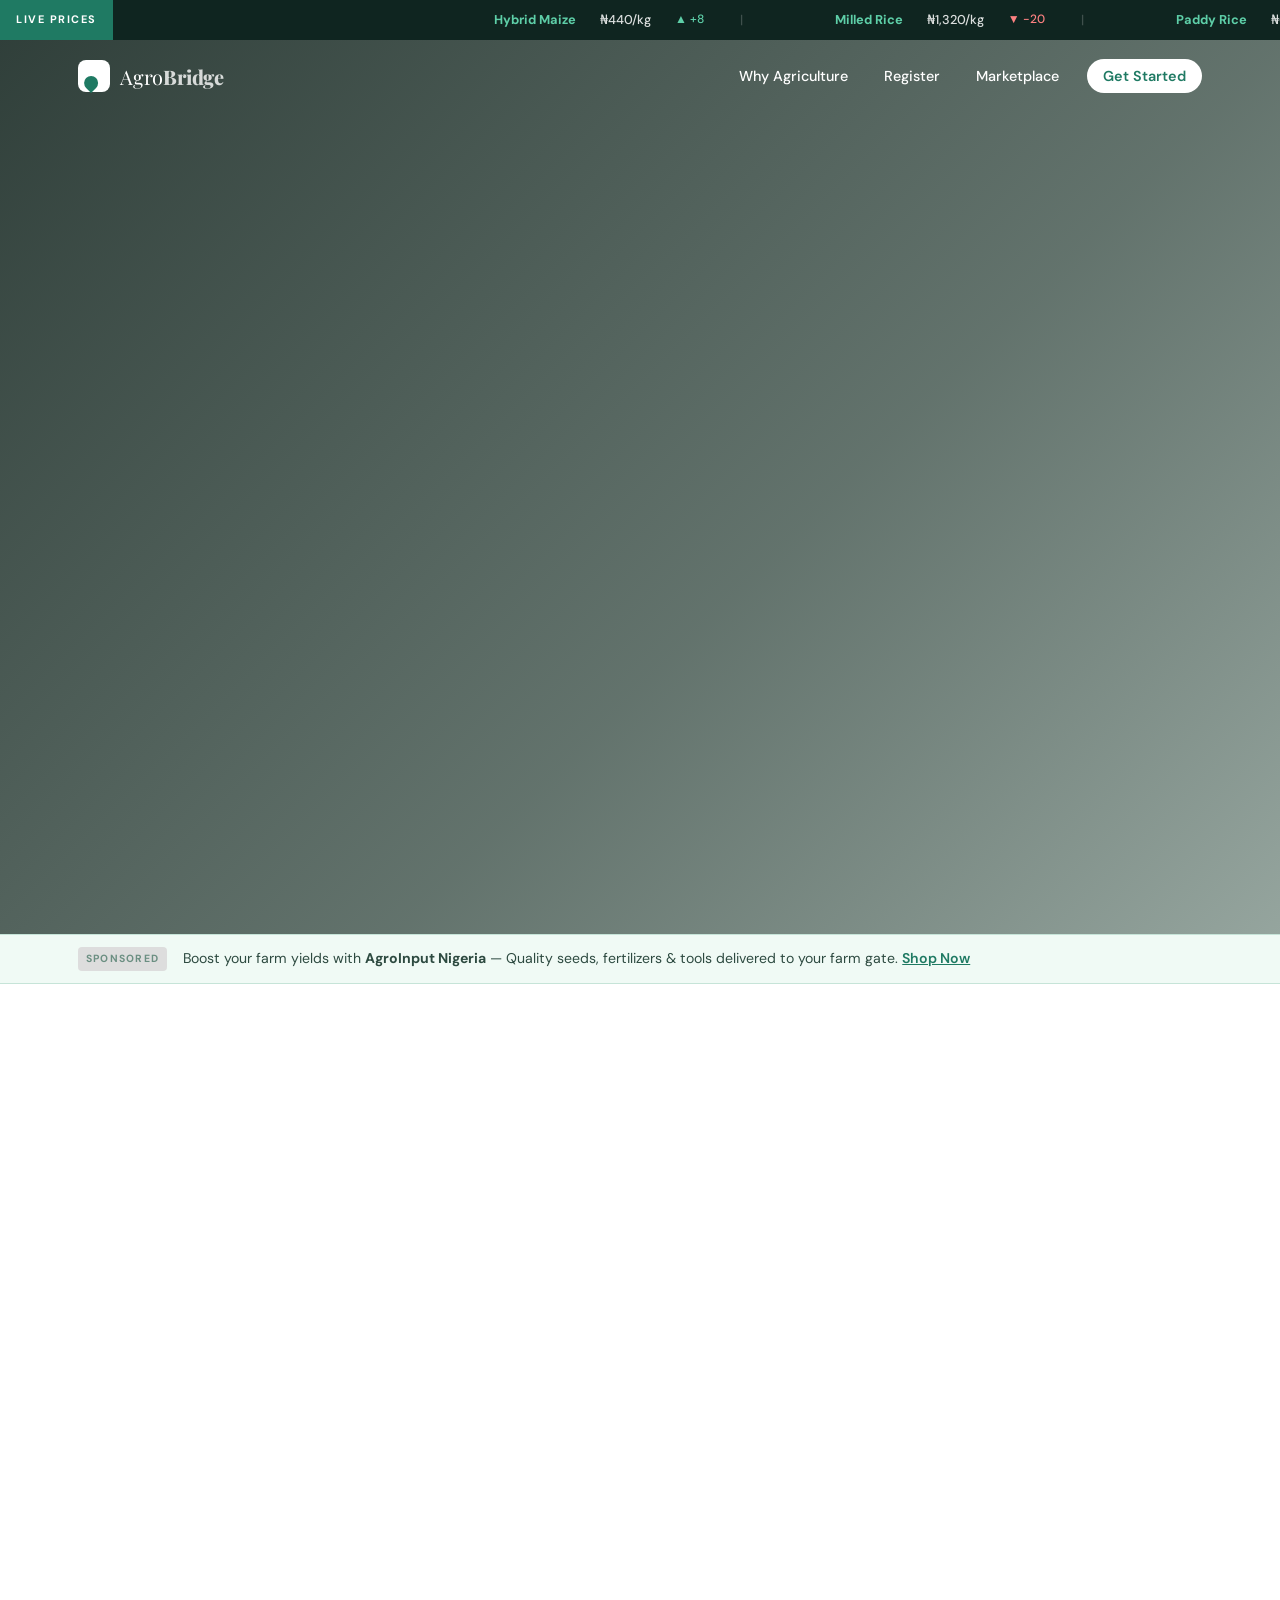
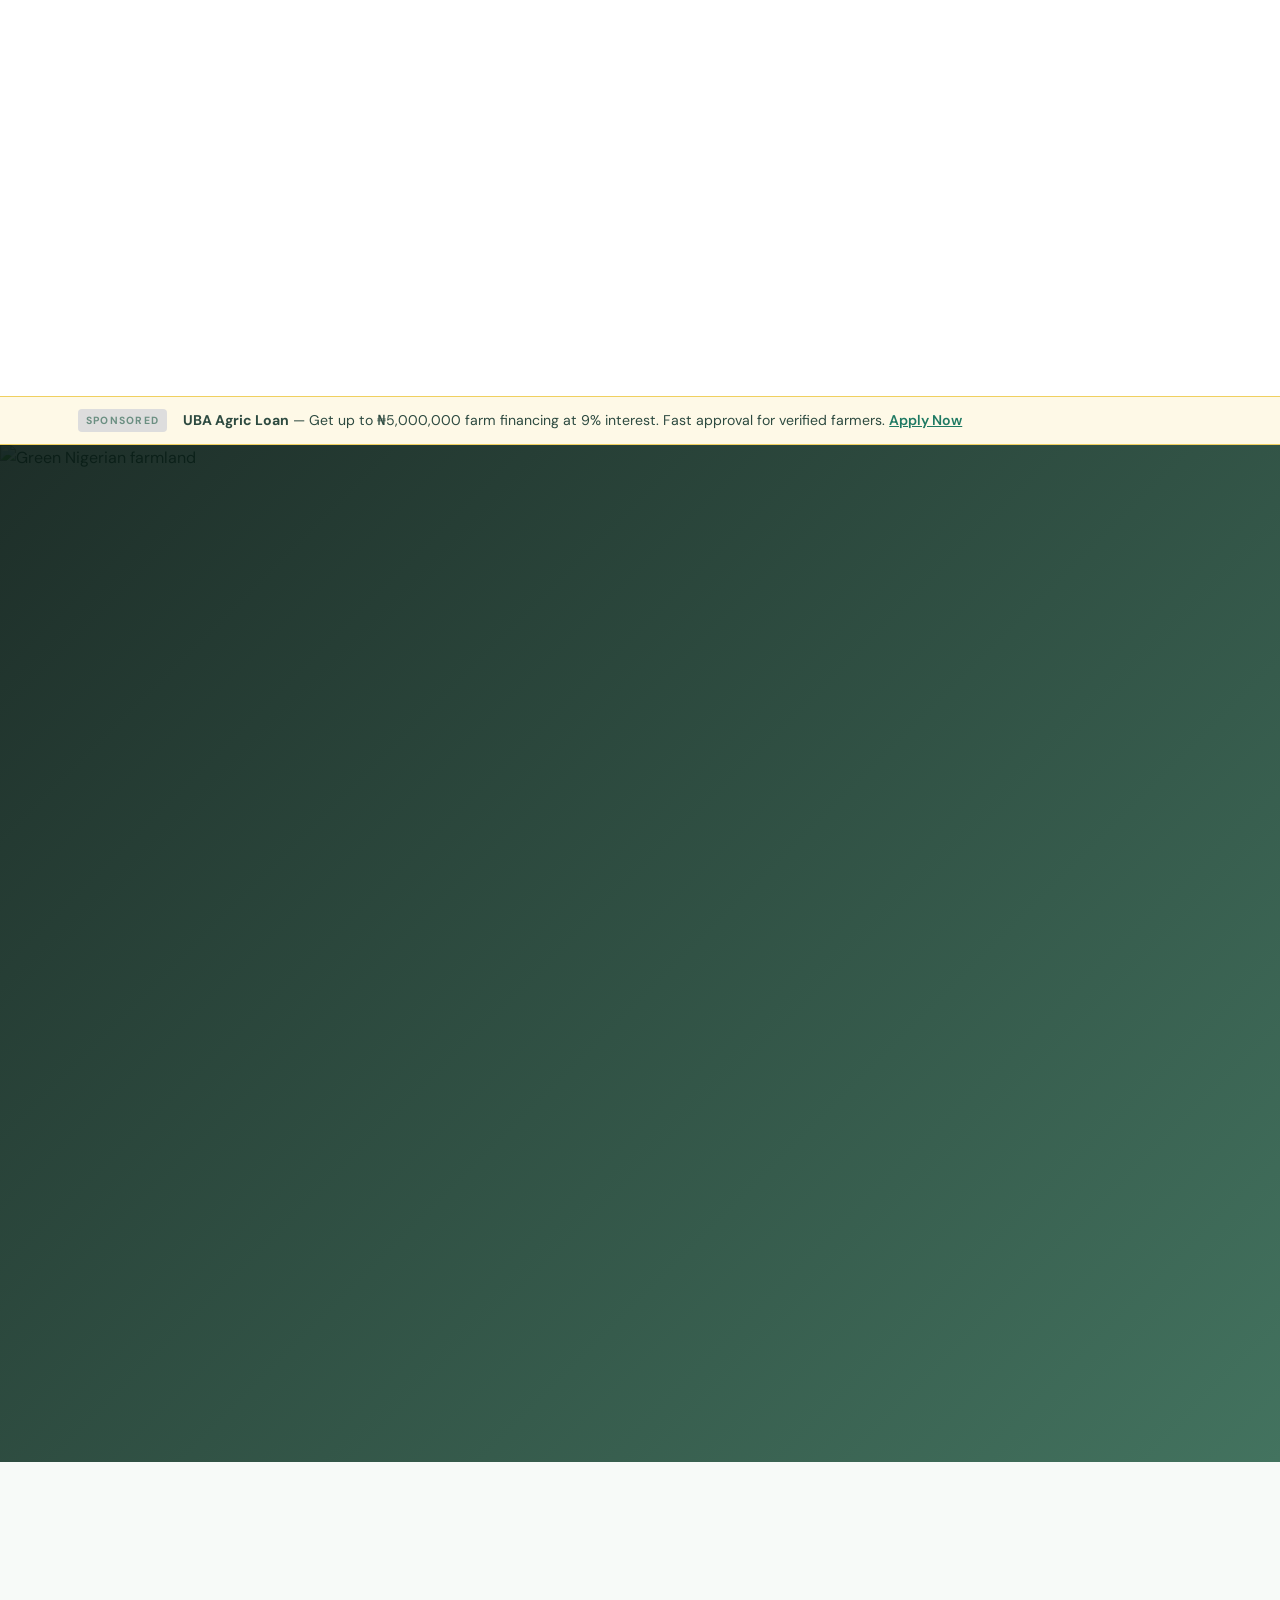
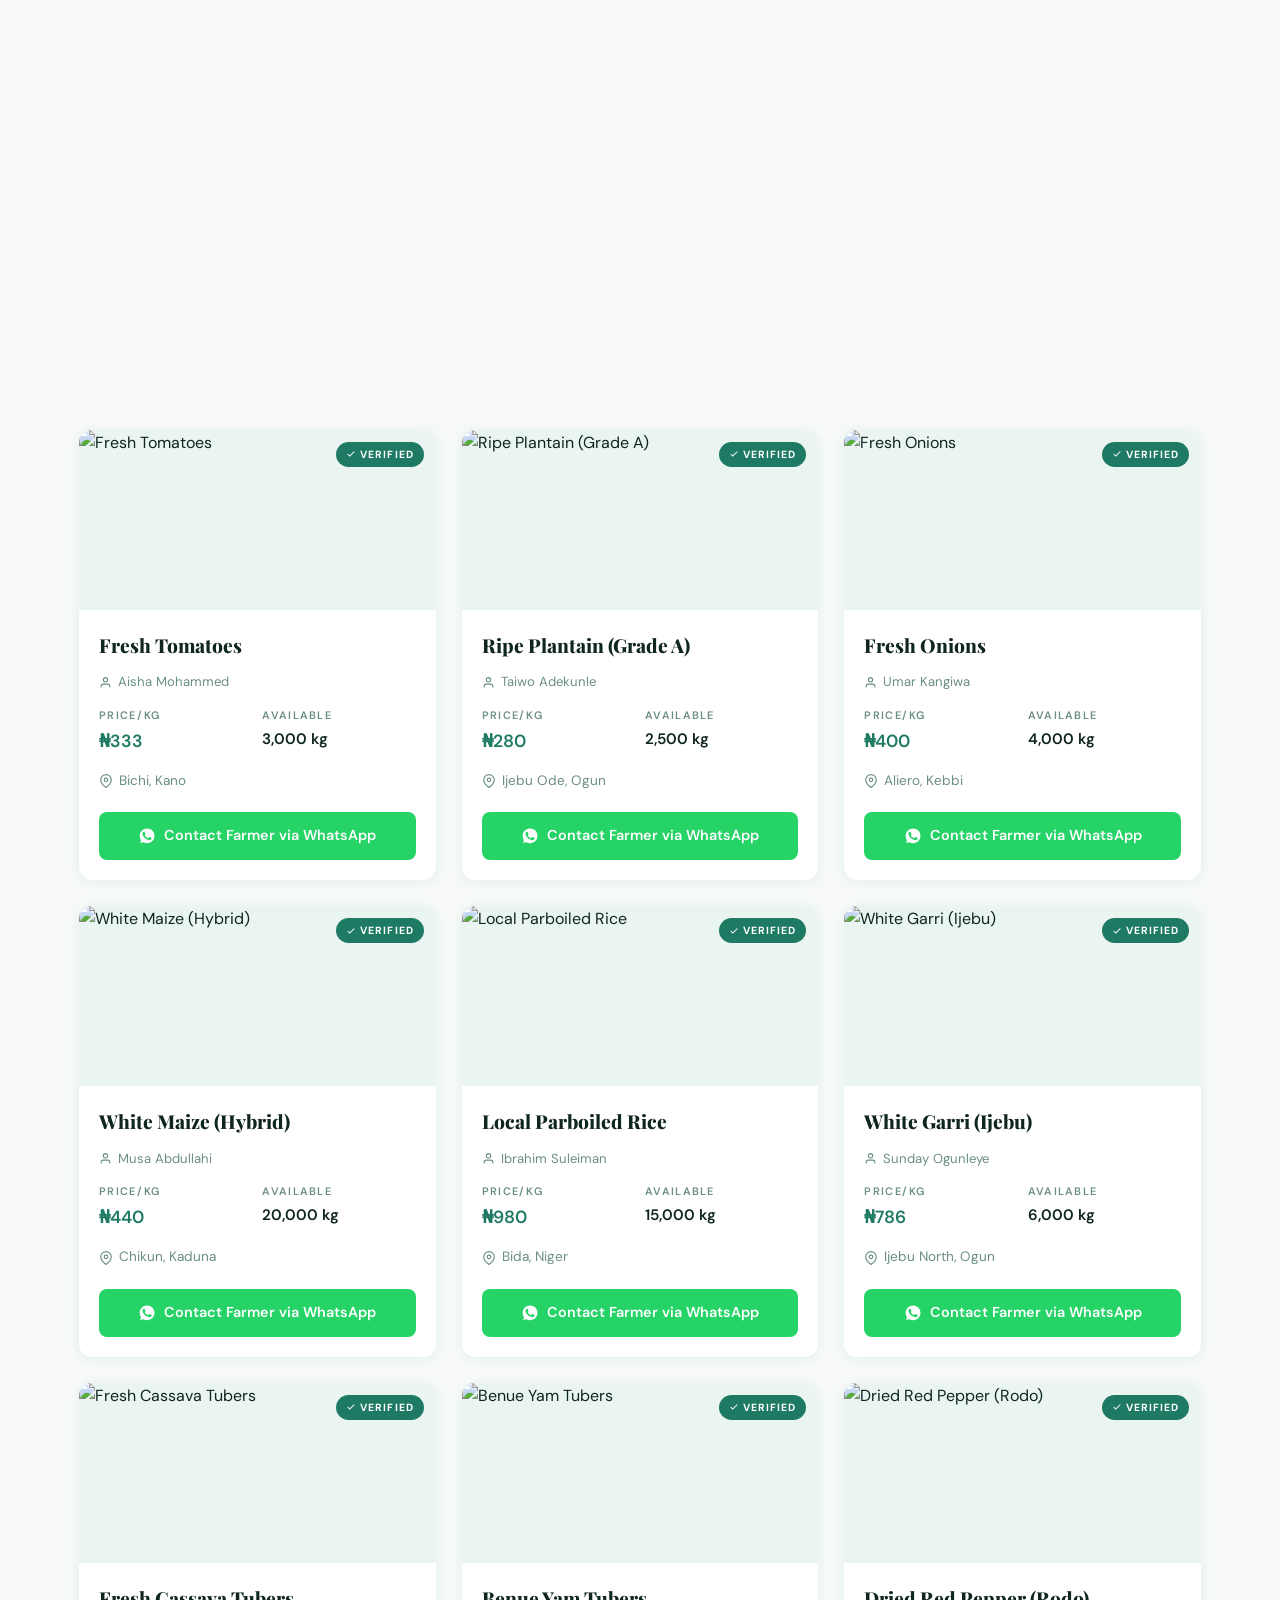
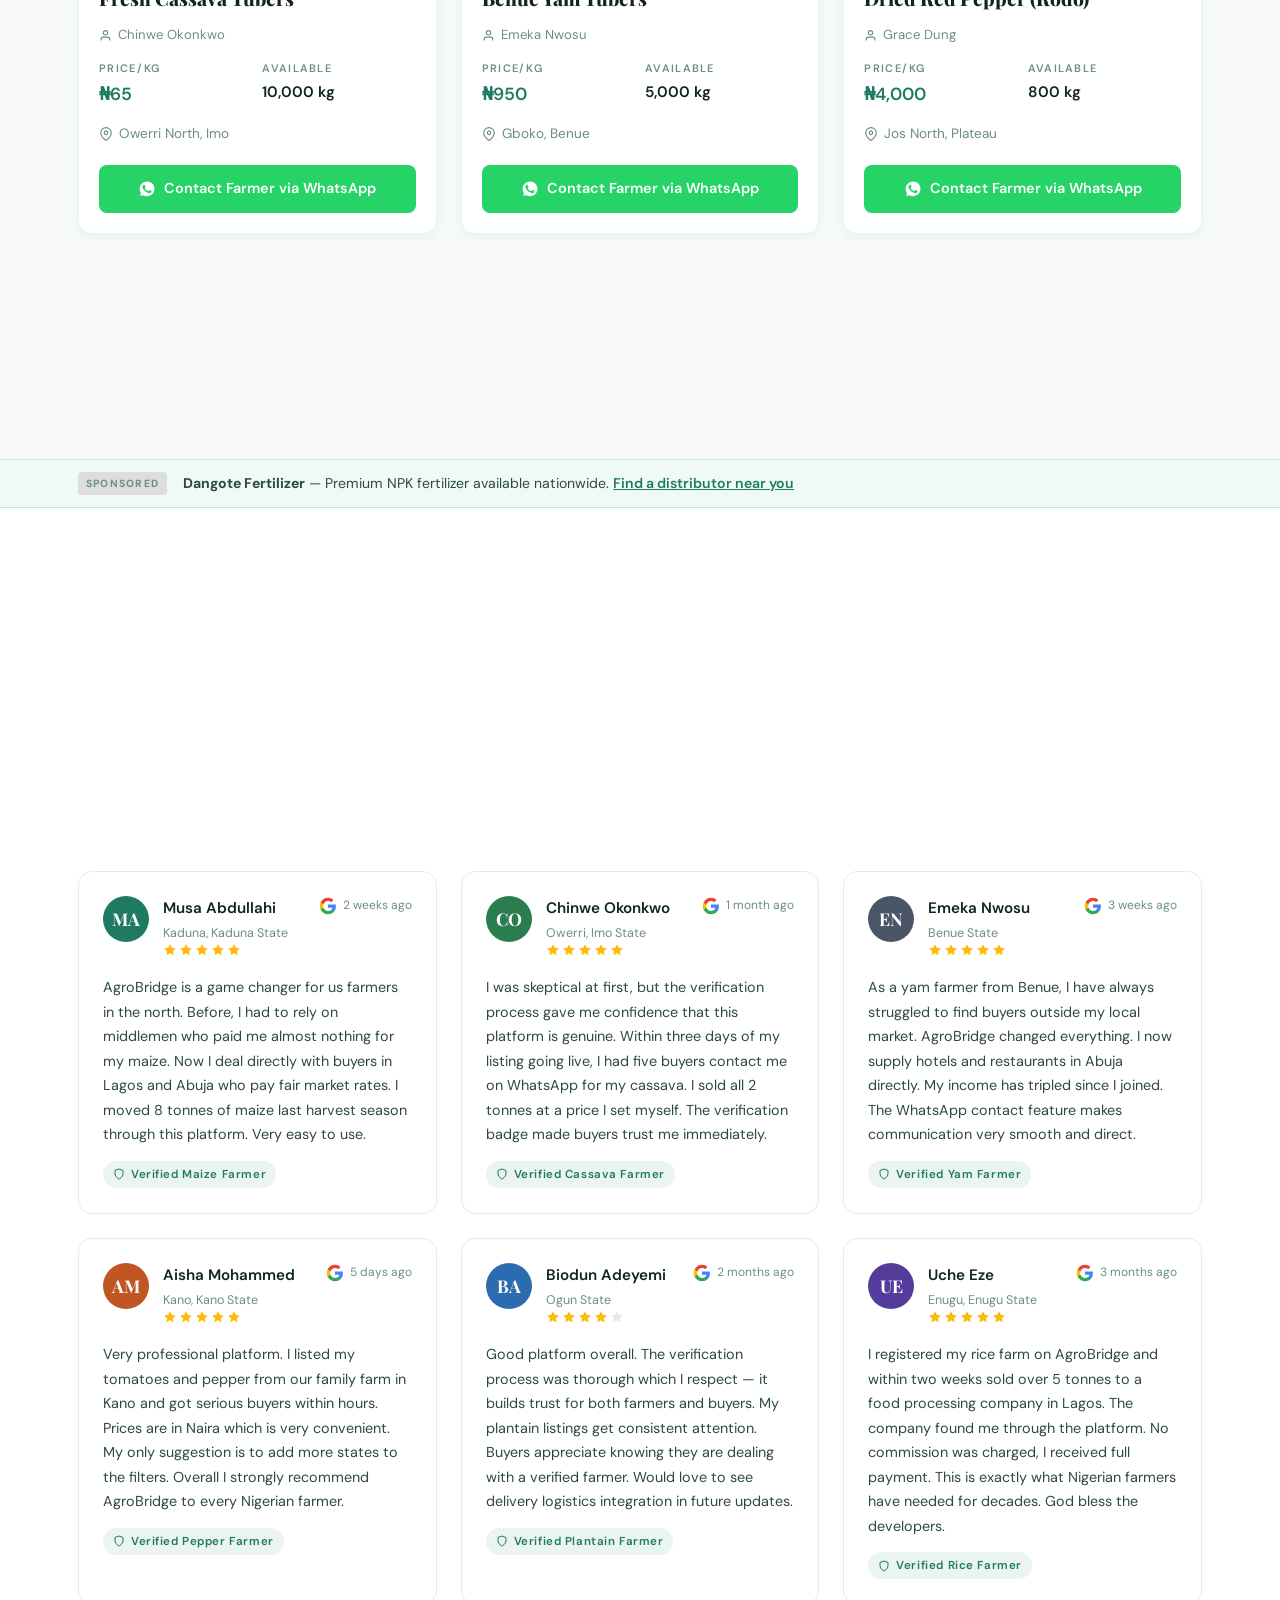
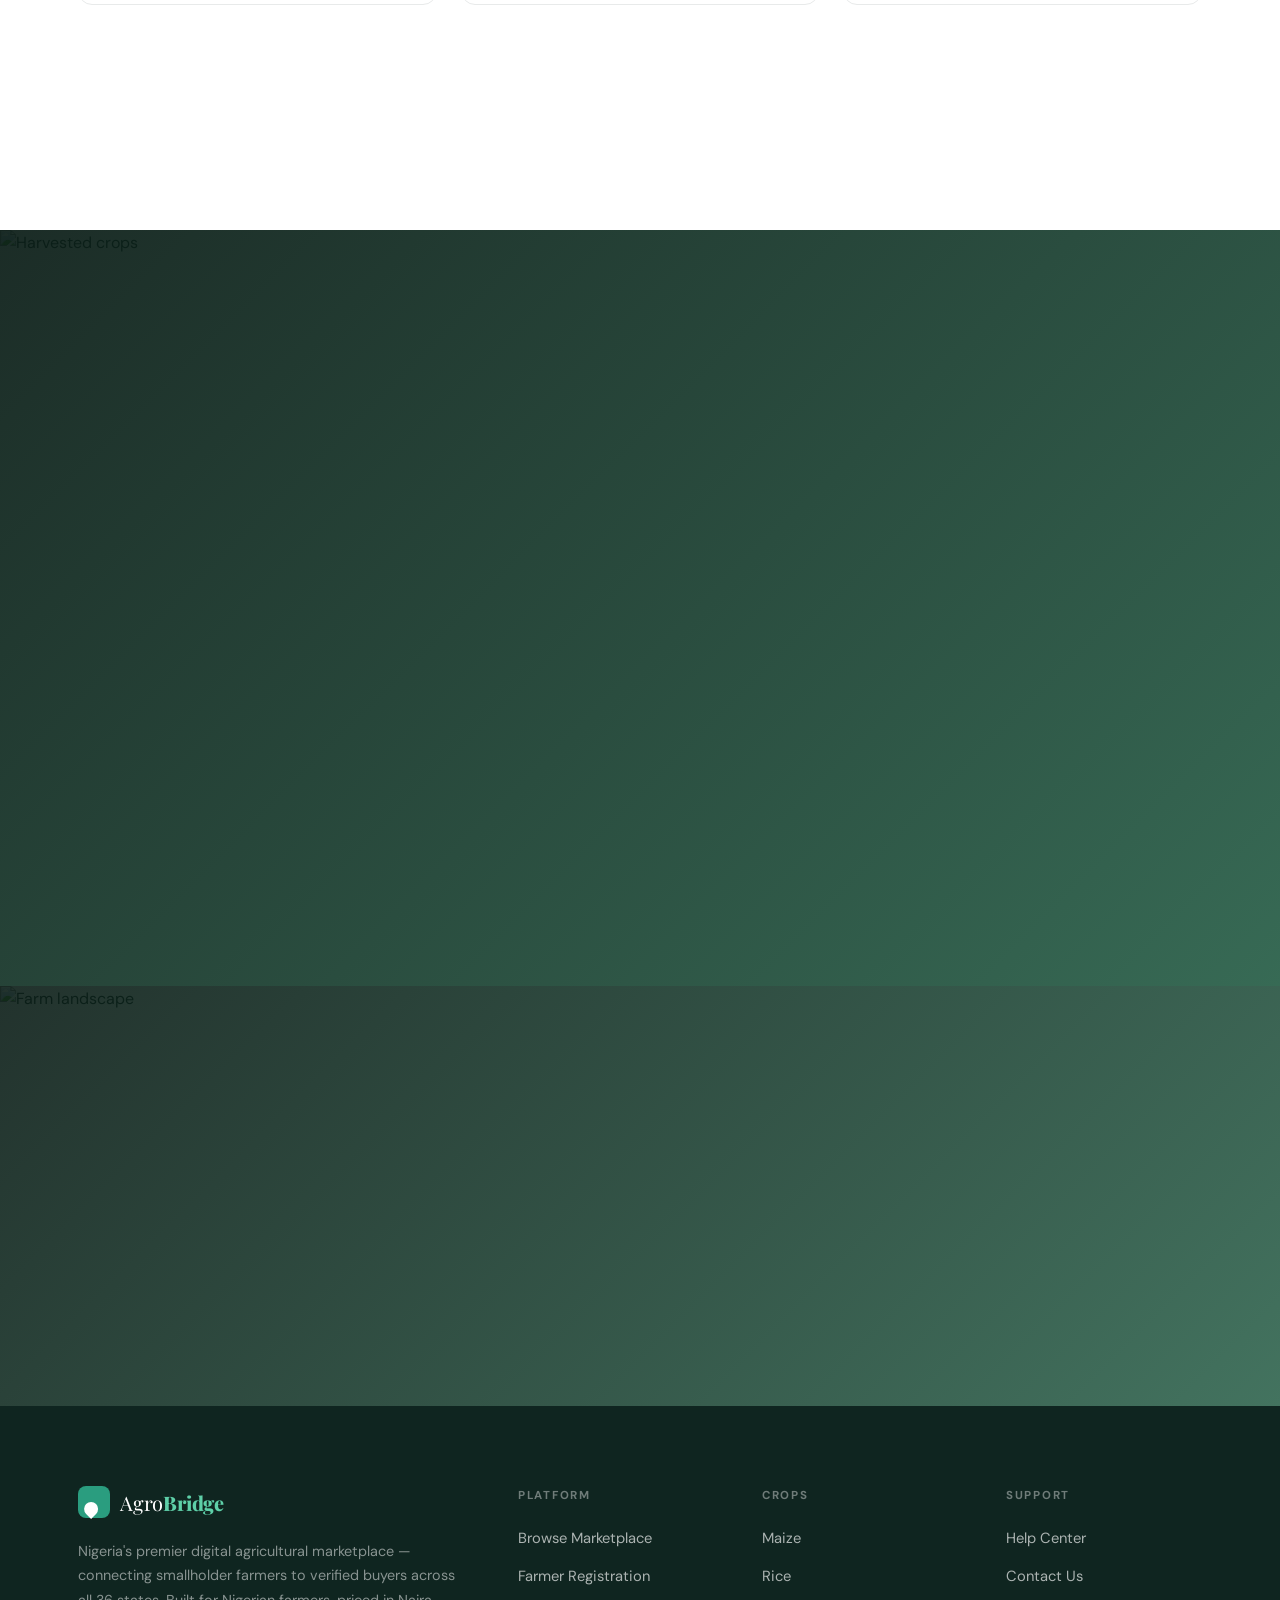
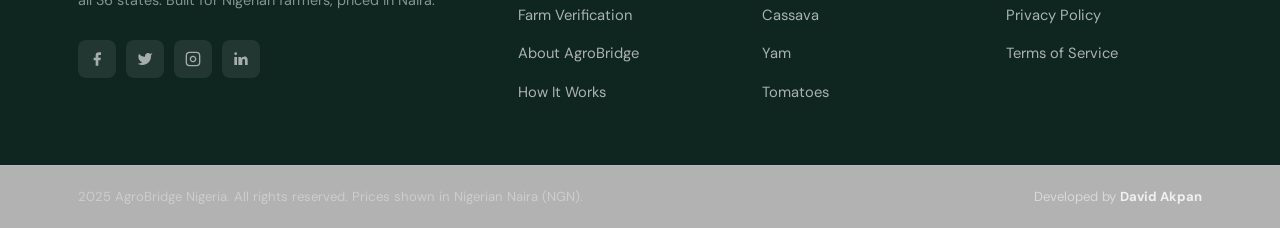
==== commit 628c9eac: "p" ====
--- a/index.html
+++ b/index.html
@@ -114,7 +114,7 @@
           </div>
           <div class="about-cta reveal-fade">
             <a href="#register" class="btn btn-primary">Join as a Farmer Today</a>
-            <a href="listings.html" class="btn btn-outline">See Available Crops</a>
+            <a href="Listings.html" class="btn btn-outline">See Available Crops</a>
           </div>
         </div>
         <div class="about-right reveal-fade">
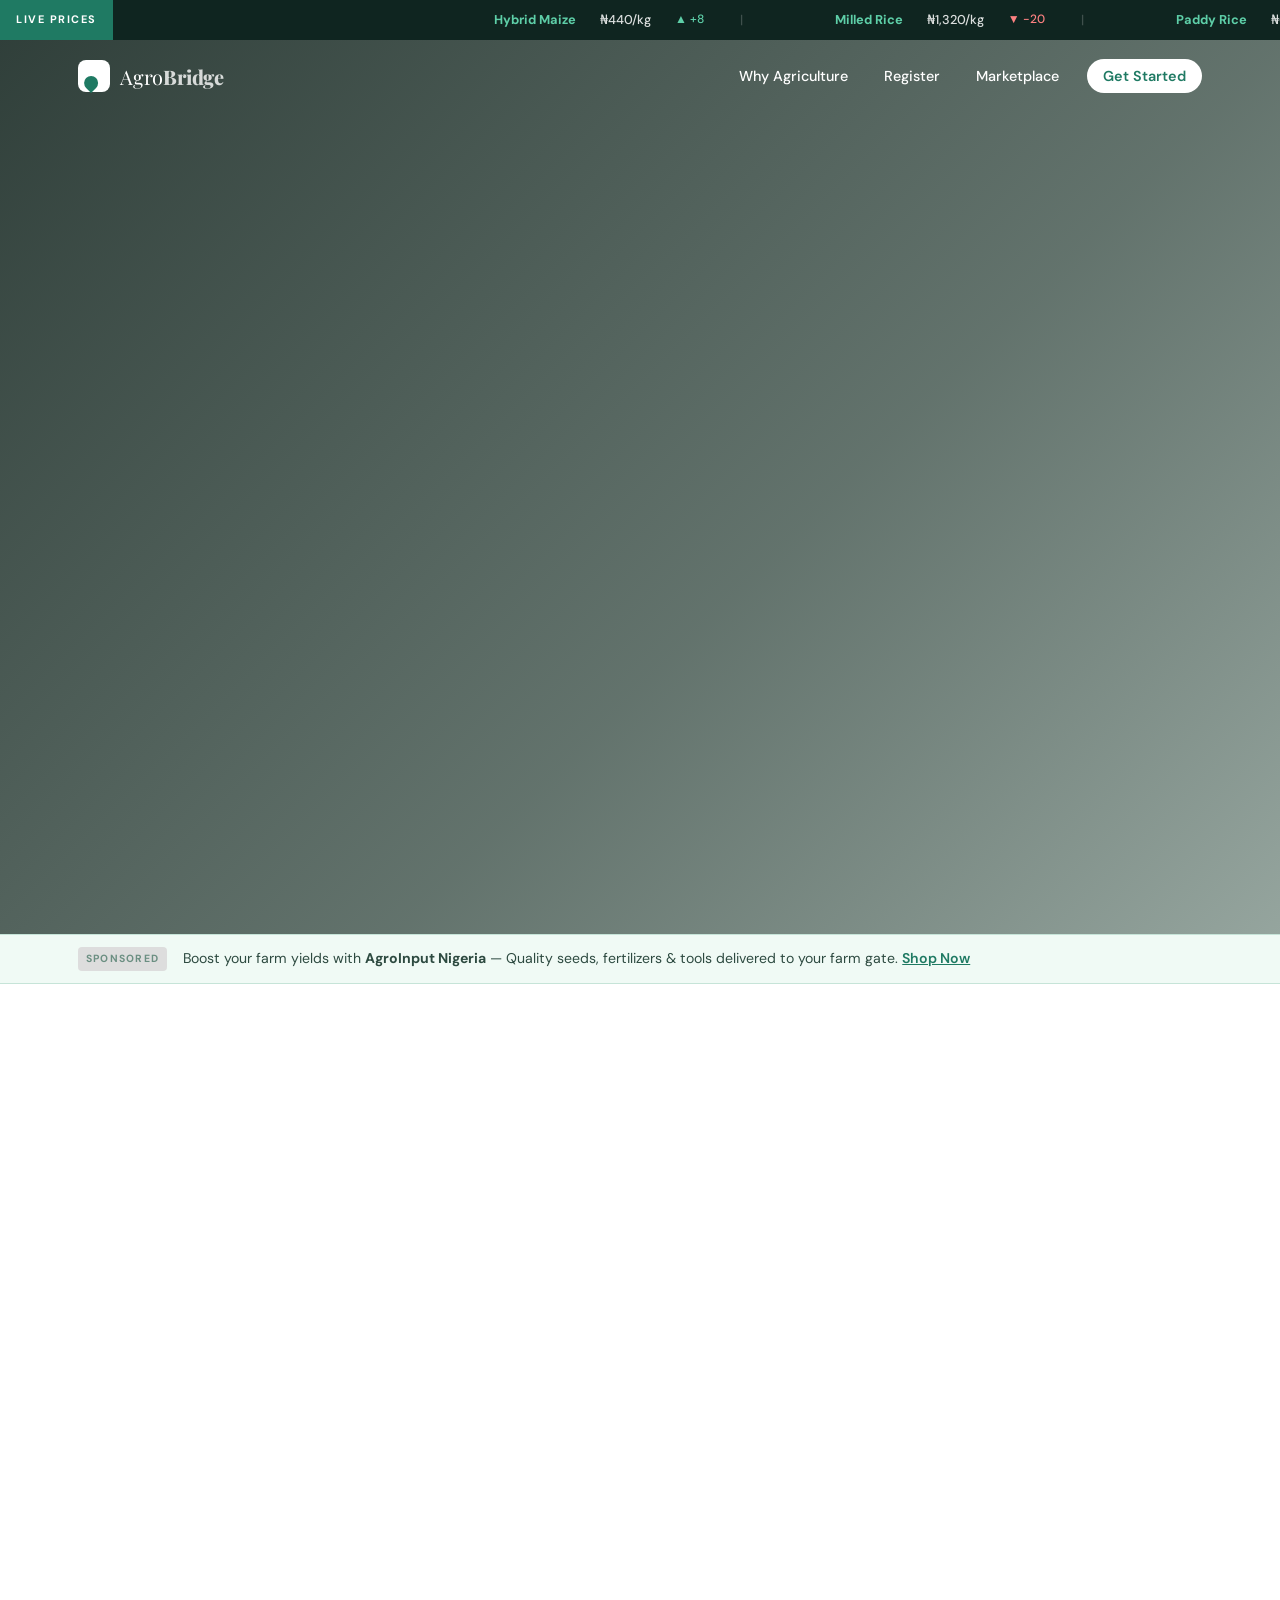
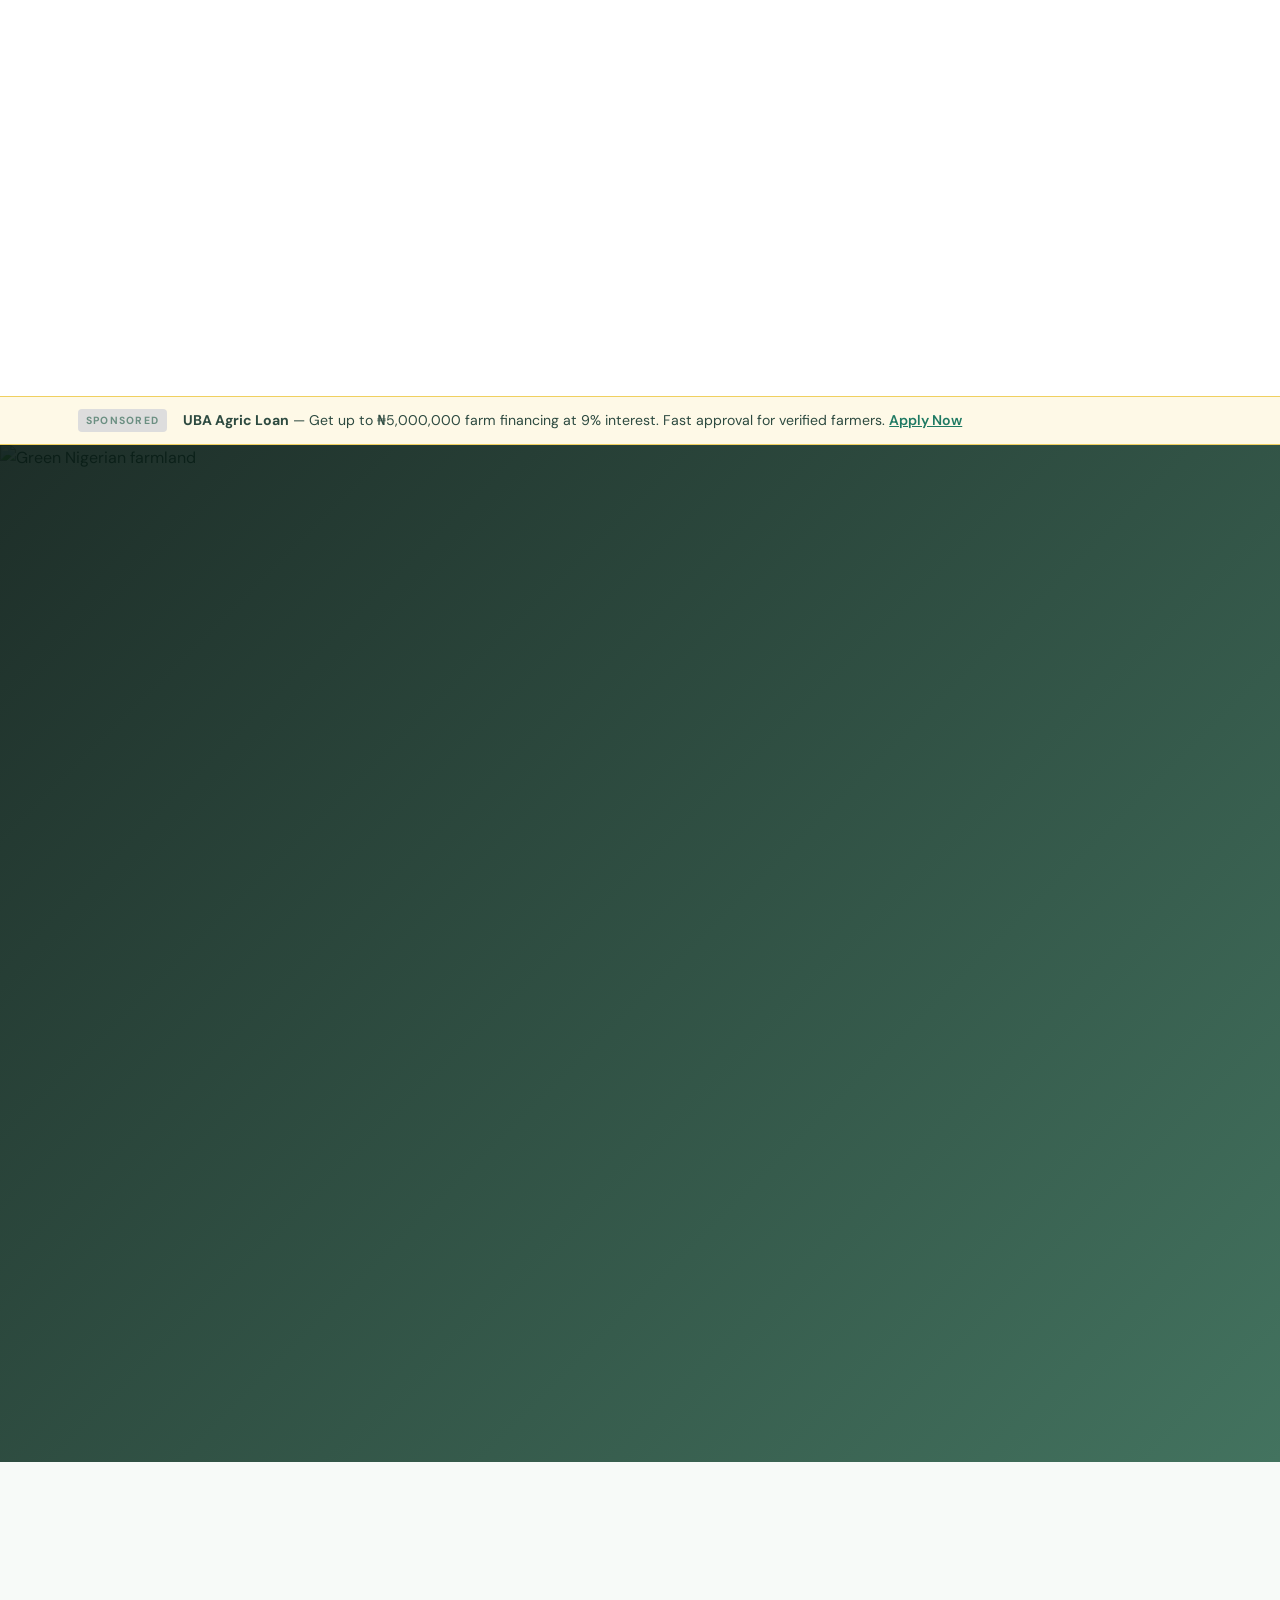
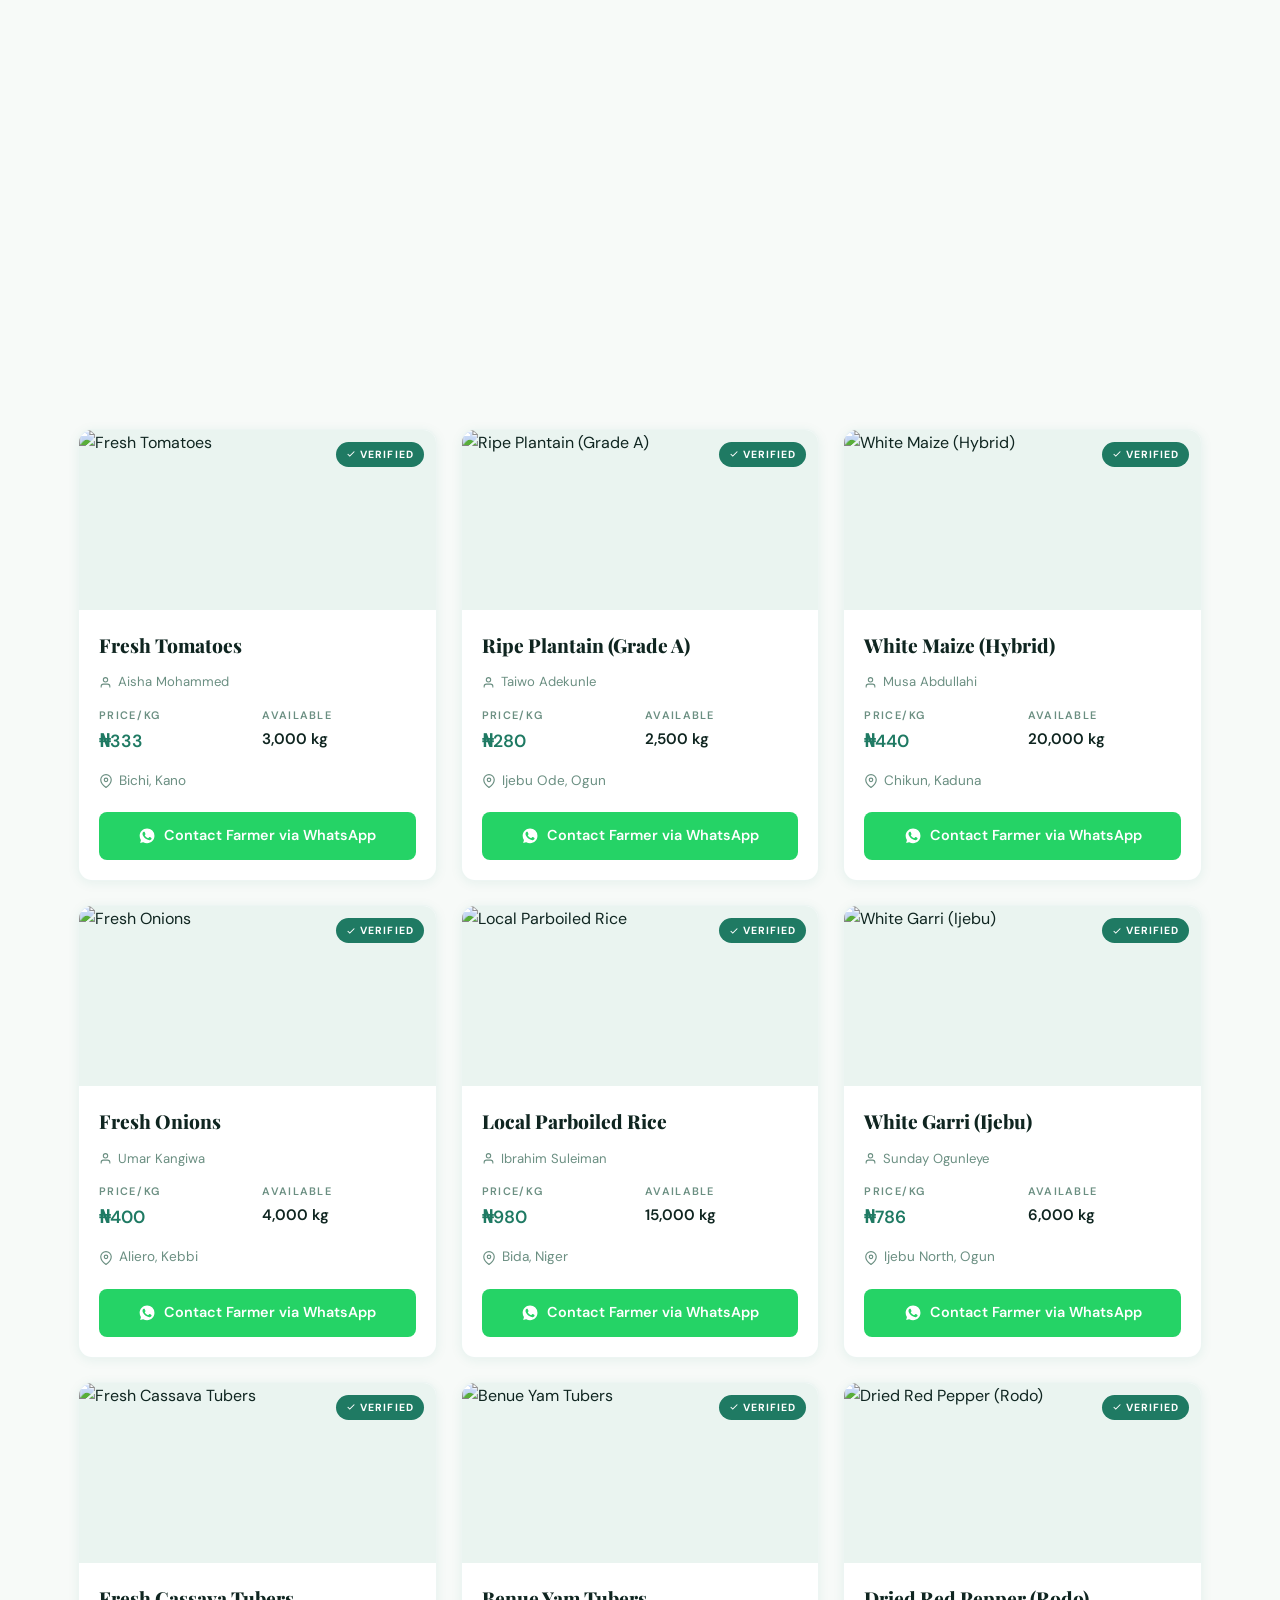
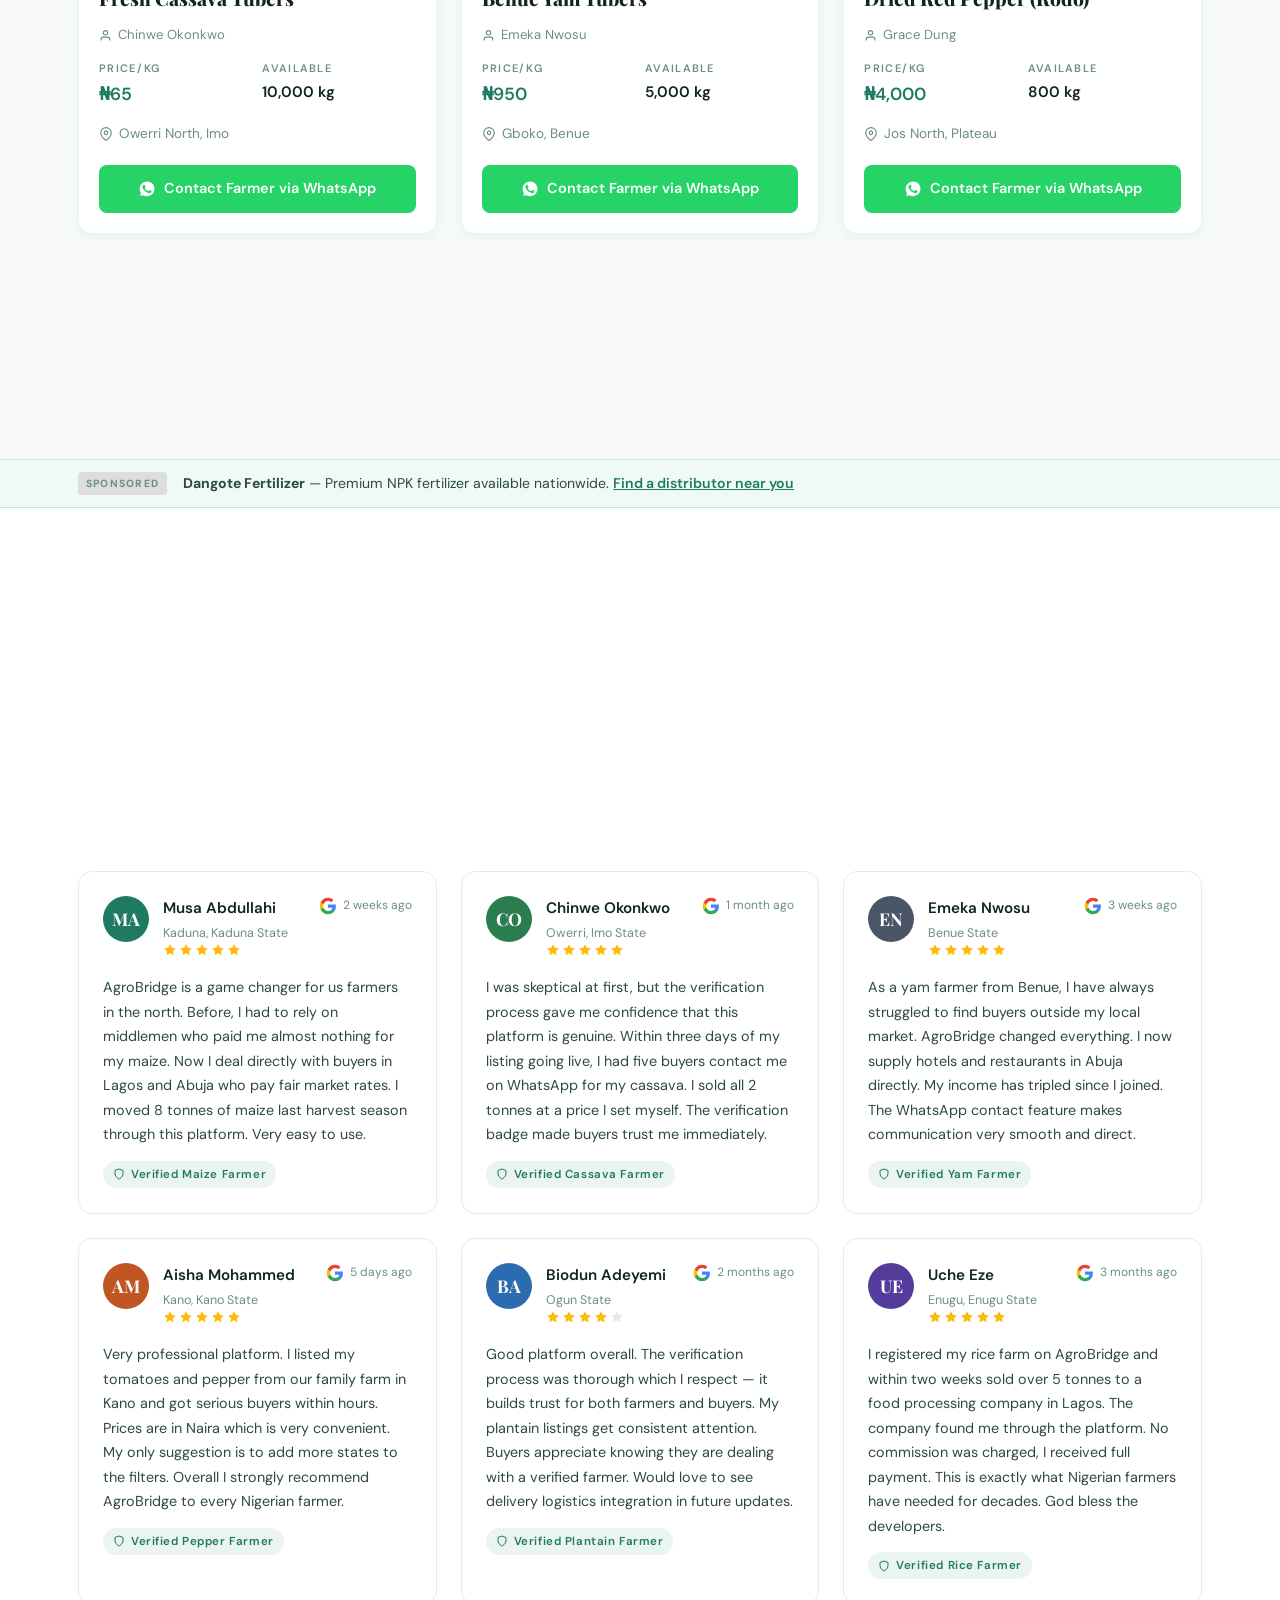
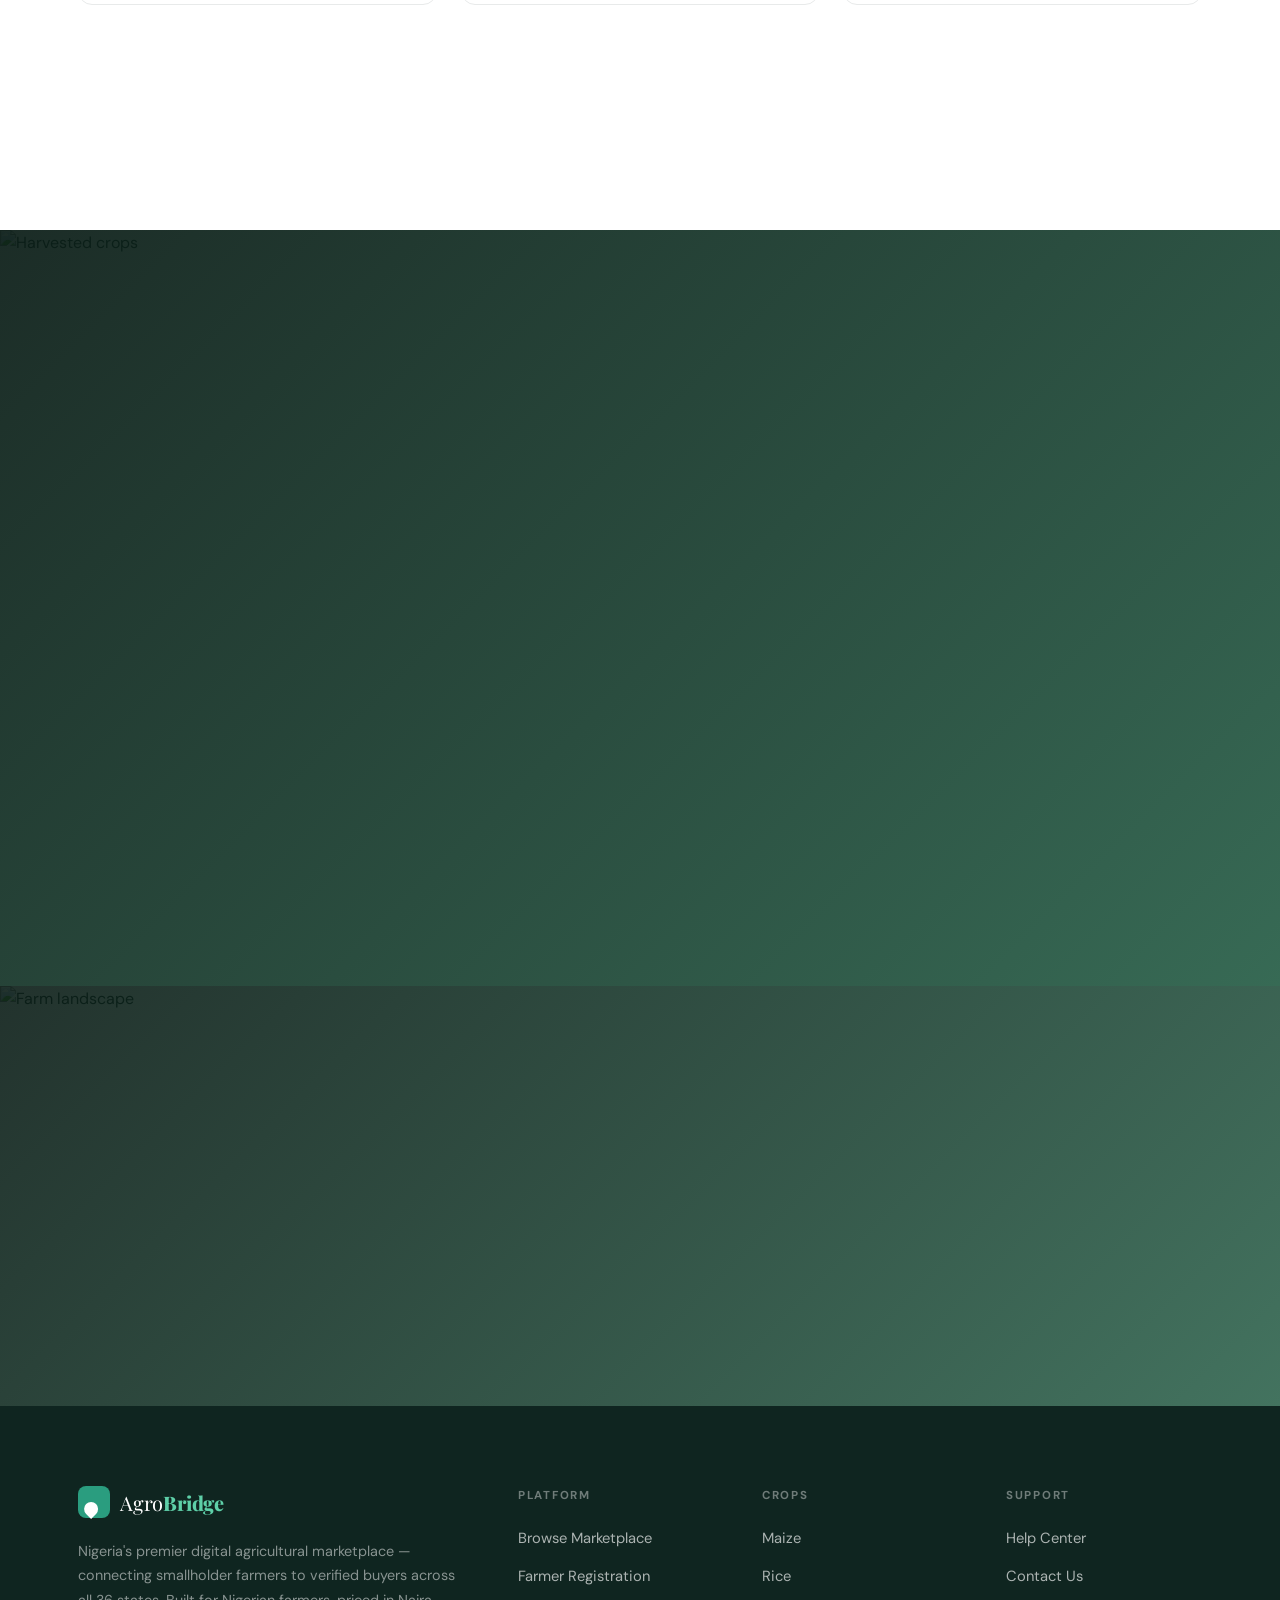
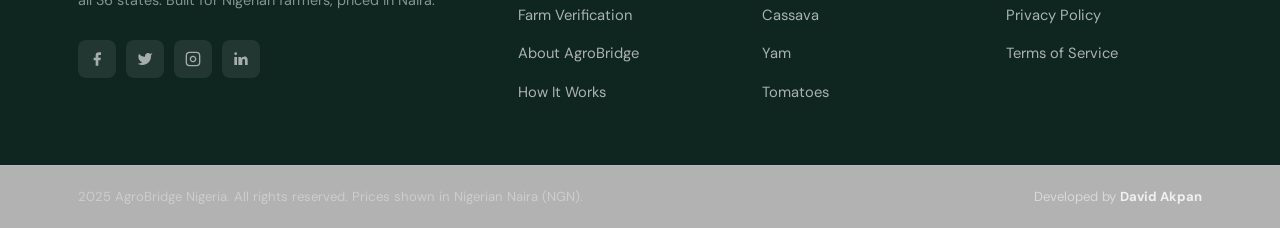
==== commit ca62ad00: "pp" ====
--- a/index.html
+++ b/index.html
@@ -230,7 +230,7 @@
           <h2 class="section-heading reveal-fade">Fresh Crops,<br /><em>Priced in Naira</em></h2>
           <p class="section-sub reveal-fade">Browse verified crop listings from Nigerian farmers across all 36 states. Prices updated daily.</p>
         </div>
-        <a href="listings.html" class="btn btn-primary reveal-fade">View Full Marketplace</a>
+        <a href="Listings.html" class="btn btn-primary reveal-fade">View Full Marketplace</a>
       </div>
 
       <!-- Search preview -->
@@ -260,7 +260,7 @@
       </div>
 
       <div class="listings-view-all reveal-fade">
-        <a href="listings.html" class="btn btn-primary">View All Listings on Marketplace</a>
+        <a href="Listings.html" class="btn btn-primary">View All Listings on Marketplace</a>
       </div>
     </div>
   </section>
@@ -322,7 +322,7 @@
       </div>
       <div class="how-cta reveal-fade">
         <a href="#register" class="btn btn-primary">Start Now — It's Free</a>
-        <a href="listings.html" class="btn btn-ghost">View Marketplace</a>
+        <a href="Listings.html" class="btn btn-ghost">View Marketplace</a>
       </div>
     </div>
   </section>
@@ -339,7 +339,7 @@
         <p>Join thousands of verified Nigerian farmers earning fair prices through direct market access.</p>
         <div class="footer-cta-actions">
           <a href="#register" class="btn btn-primary">Register as Farmer</a>
-          <a href="listings.html" class="btn btn-ghost">Browse Marketplace</a>
+          <a href="Listings.html" class="btn btn-ghost">Browse Marketplace</a>
         </div>
       </div>
     </div>
@@ -371,11 +371,11 @@
         <div class="footer-nav-col">
           <h5>Crops</h5>
           <ul>
-            <li><a href="listings.html">Maize</a></li>
-            <li><a href="listings.html">Rice</a></li>
-            <li><a href="listings.html">Cassava</a></li>
-            <li><a href="listings.html">Yam</a></li>
-            <li><a href="listings.html">Tomatoes</a></li>
+            <li><a href="Listings.html">Maize</a></li>
+            <li><a href="Listings.html">Rice</a></li>
+            <li><a href="Listings.html">Cassava</a></li>
+            <li><a href="Listings.html">Yam</a></li>
+            <li><a href="Listings.html">Tomatoes</a></li>
           </ul>
         </div>
         <div class="footer-nav-col">
